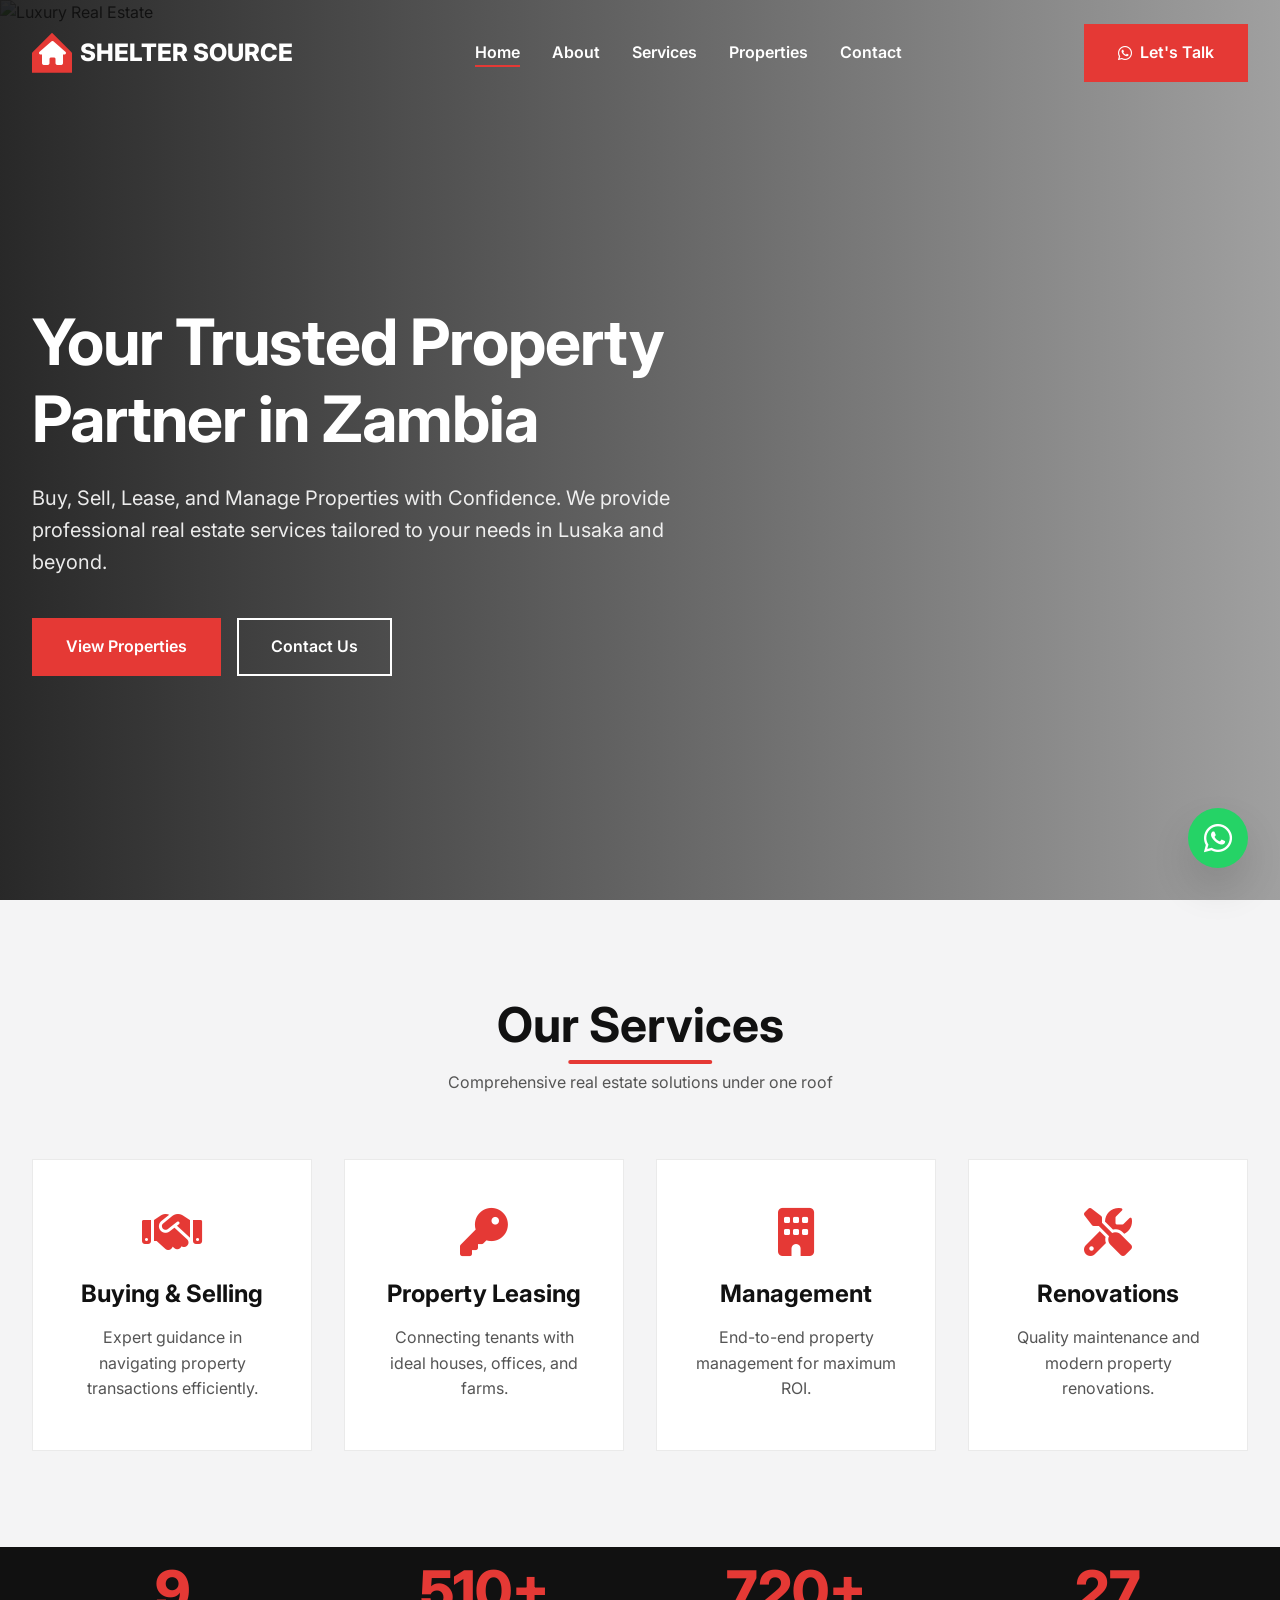
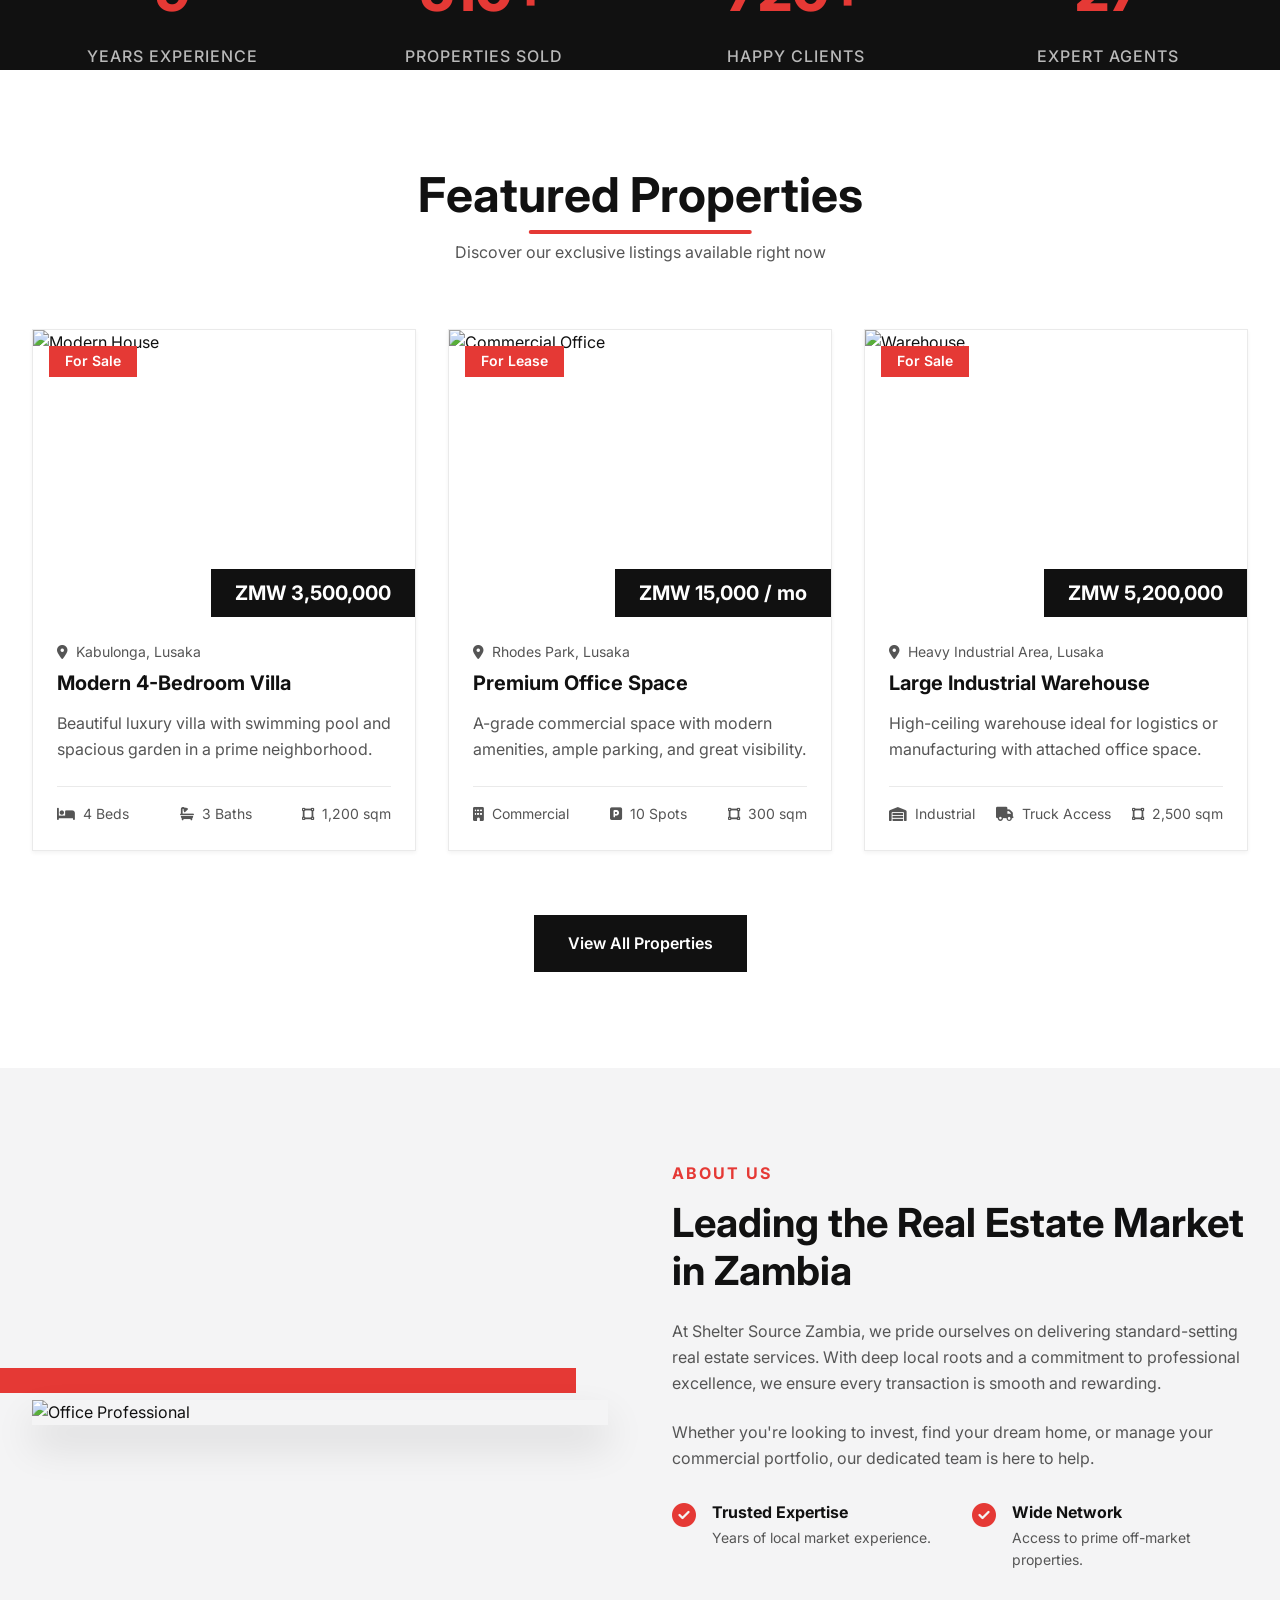
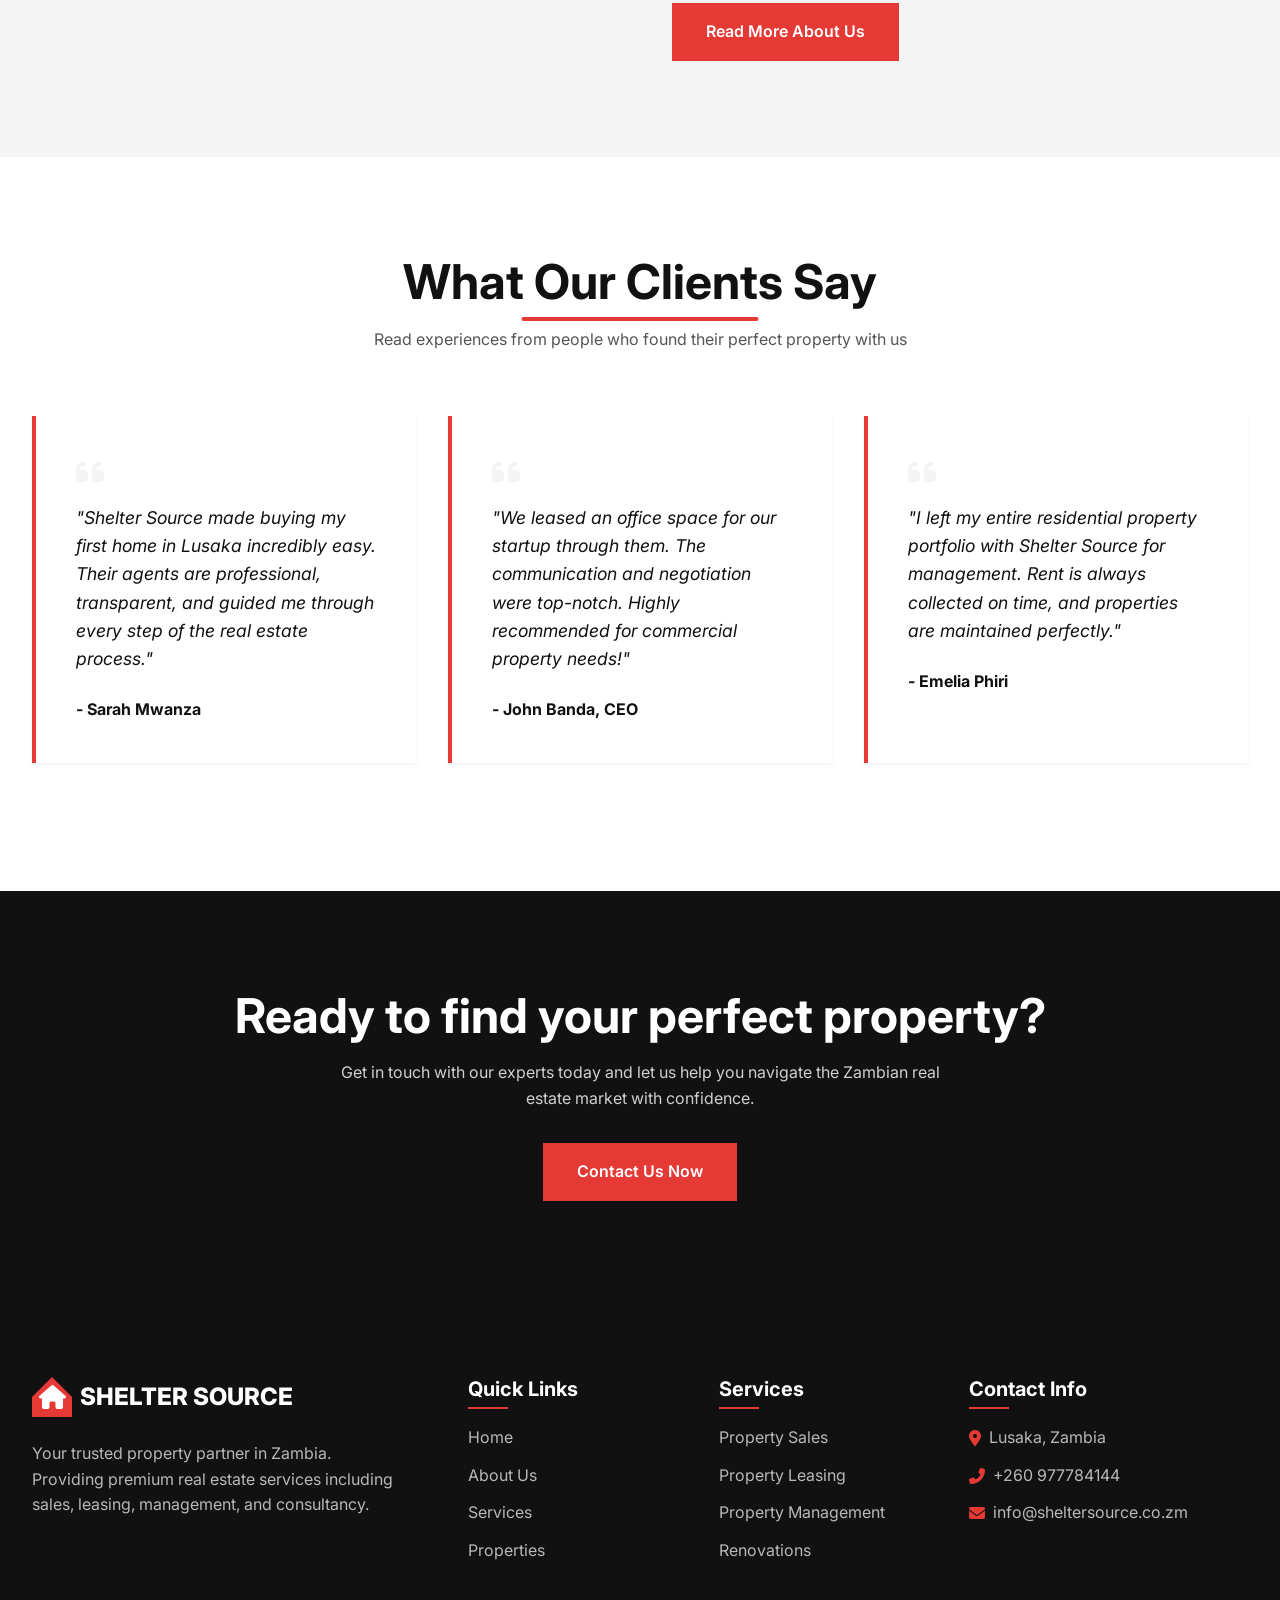
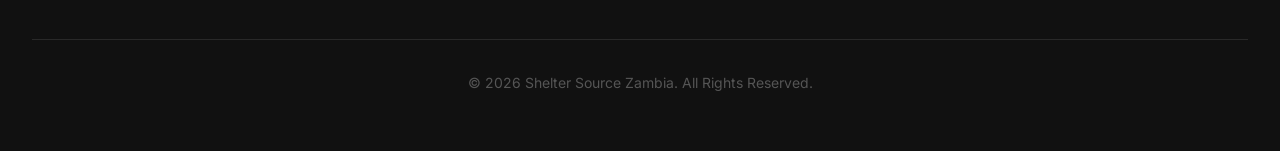
==== index.html @ a41ec54c "feat: initialize website project with core pages, styling, and navigation structure" ====
<!DOCTYPE html>
<html lang="en">
<head>
    <meta charset="UTF-8">
    <meta name="viewport" content="width=device-width, initial-scale=1.0">
    <title>Shelter Source Zambia | Your Trusted Property Partner</title>
    <meta name="description" content="Buy, Sell, Lease, and Manage Properties with Confidence in Lusaka, Zambia. Shelter Source Zambia offers professional real estate services.">
    
    <!-- Fonts -->
    <link rel="preconnect" href="https://fonts.googleapis.com">
    <link rel="preconnect" href="https://fonts.gstatic.com" crossorigin>
    <link href="https://fonts.googleapis.com/css2?family=Inter:wght@400;500;600;700;800&display=swap" rel="stylesheet">
    
    <!-- Icons -->
    <link rel="stylesheet" href="https://cdnjs.cloudflare.com/ajax/libs/font-awesome/6.4.0/css/all.min.css">
    
    <!-- CSS -->
    <link rel="stylesheet" href="css/style.css">
</head>
<body>
    <!-- Navbar -->
    <nav class="navbar">
        <div class="container">
            <a href="index.html" class="logo">
                <div class="logo-icon"><i class="fas fa-home"></i></div>
                Shelter Source
            </a>
            
            <ul class="nav-links">
                <li><a href="index.html" class="nav-link">Home</a></li>
                <li><a href="about.html" class="nav-link">About</a></li>
                <li><a href="services.html" class="nav-link">Services</a></li>
                <li><a href="properties.html" class="nav-link">Properties</a></li>
                <li><a href="contact.html" class="nav-link">Contact</a></li>
            </ul>
            
            <div class="nav-actions">
                <a href="https://wa.me/260977784144" class="btn btn-primary" target="_blank">
                    <i class="fab fa-whatsapp" style="margin-right: 0.5rem;"></i> Let's Talk
                </a>
            </div>
            
            <button class="mobile-menu-btn">
                <i class="fas fa-bars"></i>
            </button>
        </div>
    </nav>

    <!-- Hero Section -->
    <section class="hero">
        <img src="https://images.unsplash.com/photo-1600596542815-ffad4c1539a9?auto=format&fit=crop&w=1920&q=80" alt="Luxury Real Estate" class="hero-bg">
        <div class="hero-overlay"></div>
        <div class="container">
            <div class="hero-content">
                <h1>Your Trusted Property Partner in Zambia</h1>
                <p>Buy, Sell, Lease, and Manage Properties with Confidence. We provide professional real estate services tailored to your needs in Lusaka and beyond.</p>
                <div class="hero-btns">
                    <a href="properties.html" class="btn btn-primary">View Properties</a>
                    <a href="contact.html" class="btn btn-outline">Contact Us</a>
                </div>
            </div>
        </div>
    </section>

    <!-- Services Preview -->
    <section class="section bg-light reveal">
        <div class="container">
            <div class="section-title">
                <h2>Our Services</h2>
                <p>Comprehensive real estate solutions under one roof</p>
            </div>
            
            <div class="grid-4">
                <div class="service-card">
                    <i class="fas fa-handshake service-icon"></i>
                    <h3>Buying & Selling</h3>
                    <p>Expert guidance in navigating property transactions efficiently.</p>
                </div>
                <div class="service-card">
                    <i class="fas fa-key service-icon"></i>
                    <h3>Property Leasing</h3>
                    <p>Connecting tenants with ideal houses, offices, and farms.</p>
                </div>
                <div class="service-card">
                    <i class="fas fa-building service-icon"></i>
                    <h3>Management</h3>
                    <p>End-to-end property management for maximum ROI.</p>
                </div>
                <div class="service-card">
                    <i class="fas fa-tools service-icon"></i>
                    <h3>Renovations</h3>
                    <p>Quality maintenance and modern property renovations.</p>
                </div>
            </div>
        </div>
    </section>

    <!-- Stats Section -->
    <section class="stats-section reveal">
        <div class="container">
            <div class="stats-grid">
                <div>
                    <div class="stat-number" data-target="15">0</div>
                    <div class="stat-label">Years Experience</div>
                </div>
                <div>
                    <div class="stat-number" data-target="850" data-suffix="+">0</div>
                    <div class="stat-label">Properties Sold</div>
                </div>
                <div>
                    <div class="stat-number" data-target="1200" data-suffix="+">0</div>
                    <div class="stat-label">Happy Clients</div>
                </div>
                <div>
                    <div class="stat-number" data-target="45">0</div>
                    <div class="stat-label">Expert Agents</div>
                </div>
            </div>
        </div>
    </section>

    <!-- Featured Properties -->
    <section class="section reveal">
        <div class="container">
            <div class="section-title">
                <h2>Featured Properties</h2>
                <p>Discover our exclusive listings available right now</p>
            </div>
            
            <div class="grid-3">
                <!-- Property 1 -->
                <div class="property-card">
                    <div class="property-img-wrapper">
                        <div class="property-badge">For Sale</div>
                        <img src="https://images.unsplash.com/photo-1512917774080-9991f1c4c750?auto=format&fit=crop&w=800&q=80" alt="Modern House">
                        <div class="property-price">ZMW 3,500,000</div>
                    </div>
                    <div class="property-content">
                        <div class="property-location"><i class="fas fa-map-marker-alt"></i> Kabulonga, Lusaka</div>
                        <h3 class="property-title">Modern 4-Bedroom Villa</h3>
                        <p>Beautiful luxury villa with swimming pool and spacious garden in a prime neighborhood.</p>
                        <div class="property-features">
                            <span class="feature"><i class="fas fa-bed"></i> 4 Beds</span>
                            <span class="feature"><i class="fas fa-bath"></i> 3 Baths</span>
                            <span class="feature"><i class="fas fa-vector-square"></i> 1,200 sqm</span>
                        </div>
                    </div>
                </div>

                <!-- Property 2 -->
                <div class="property-card">
                    <div class="property-img-wrapper">
                        <div class="property-badge">For Lease</div>
                        <img src="https://images.unsplash.com/photo-1497366216548-37526070297c?auto=format&fit=crop&w=800&q=80" alt="Commercial Office">
                        <div class="property-price">ZMW 15,000 / mo</div>
                    </div>
                    <div class="property-content">
                        <div class="property-location"><i class="fas fa-map-marker-alt"></i> Rhodes Park, Lusaka</div>
                        <h3 class="property-title">Premium Office Space</h3>
                        <p>A-grade commercial space with modern amenities, ample parking, and great visibility.</p>
                        <div class="property-features">
                            <span class="feature"><i class="fas fa-building"></i> Commercial</span>
                            <span class="feature"><i class="fas fa-parking"></i> 10 Spots</span>
                            <span class="feature"><i class="fas fa-vector-square"></i> 300 sqm</span>
                        </div>
                    </div>
                </div>

                <!-- Property 3 -->
                <div class="property-card">
                    <div class="property-img-wrapper">
                        <div class="property-badge">For Sale</div>
                        <img src="https://images.unsplash.com/photo-1586528116311-ad8ed745330c?auto=format&fit=crop&w=800&q=80" alt="Warehouse">
                        <div class="property-price">ZMW 5,200,000</div>
                    </div>
                    <div class="property-content">
                        <div class="property-location"><i class="fas fa-map-marker-alt"></i> Heavy Industrial Area, Lusaka</div>
                        <h3 class="property-title">Large Industrial Warehouse</h3>
                        <p>High-ceiling warehouse ideal for logistics or manufacturing with attached office space.</p>
                        <div class="property-features">
                            <span class="feature"><i class="fas fa-warehouse"></i> Industrial</span>
                            <span class="feature"><i class="fas fa-truck"></i> Truck Access</span>
                            <span class="feature"><i class="fas fa-vector-square"></i> 2,500 sqm</span>
                        </div>
                    </div>
                </div>
            </div>
            
            <div style="text-align: center; margin-top: 4rem;">
                <a href="properties.html" class="btn btn-secondary">View All Properties</a>
            </div>
        </div>
    </section>

    <!-- About Preview -->
    <section class="section bg-light reveal">
        <div class="container">
            <div class="about-grid">
                <div class="about-image">
                    <img src="https://images.unsplash.com/photo-1560518883-ce09059eeffa?auto=format&fit=crop&w=800&q=80" alt="Office Professional">
                </div>
                <div class="about-content">
                    <h2 style="color: var(--primary); font-size: 1rem; text-transform: uppercase; letter-spacing: 2px;">About Us</h2>
                    <h3 style="font-size: 2.5rem; margin-bottom: 1.5rem;">Leading the Real Estate Market in Zambia</h3>
                    <p>At Shelter Source Zambia, we pride ourselves on delivering standard-setting real estate services. With deep local roots and a commitment to professional excellence, we ensure every transaction is smooth and rewarding.</p>
                    <p>Whether you're looking to invest, find your dream home, or manage your commercial portfolio, our dedicated team is here to help.</p>
                    
                    <div class="about-features">
                        <div class="about-feature">
                            <i class="fas fa-check-circle"></i>
                            <div>
                                <h4 style="margin-bottom: 0.25rem;">Trusted Expertise</h4>
                                <p style="font-size: 0.875rem; margin: 0;">Years of local market experience.</p>
                            </div>
                        </div>
                        <div class="about-feature">
                            <i class="fas fa-check-circle"></i>
                            <div>
                                <h4 style="margin-bottom: 0.25rem;">Wide Network</h4>
                                <p style="font-size: 0.875rem; margin: 0;">Access to prime off-market properties.</p>
                            </div>
                        </div>
                    </div>
                    
                    <a href="about.html" class="btn btn-primary" style="margin-top: 2rem;">Read More About Us</a>
                </div>
            </div>
        </div>
    </section>

    <!-- Testimonials -->
    <section class="section reveal">
        <div class="container">
            <div class="section-title">
                <h2>What Our Clients Say</h2>
                <p>Read experiences from people who found their perfect property with us</p>
            </div>
            <div class="grid-3">
                <div class="testimonial-card">
                    <i class="fas fa-quote-left" style="color: var(--light-gray); font-size: 2rem; margin-bottom: 1rem; display: block;"></i>
                    <p class="testimonial-text">"Shelter Source made buying my first home in Lusaka incredibly easy. Their agents are professional, transparent, and guided me through every step of the real estate process."</p>
                    <div class="testimonial-author">- Sarah Mwanza</div>
                </div>
                <div class="testimonial-card">
                    <i class="fas fa-quote-left" style="color: var(--light-gray); font-size: 2rem; margin-bottom: 1rem; display: block;"></i>
                    <p class="testimonial-text">"We leased an office space for our startup through them. The communication and negotiation were top-notch. Highly recommended for commercial property needs!"</p>
                    <div class="testimonial-author">- John Banda, CEO</div>
                </div>
                <div class="testimonial-card">
                    <i class="fas fa-quote-left" style="color: var(--light-gray); font-size: 2rem; margin-bottom: 1rem; display: block;"></i>
                    <p class="testimonial-text">"I left my entire residential property portfolio with Shelter Source for management. Rent is always collected on time, and properties are maintained perfectly."</p>
                    <div class="testimonial-author">- Emelia Phiri</div>
                </div>
            </div>
        </div>
    </section>

    <!-- CTA Section -->
    <section class="section reveal" style="background-color: var(--secondary); color: white; text-align: center;">
        <div class="container">
            <h2 style="color: white;">Ready to find your perfect property?</h2>
            <p style="color: rgba(255,255,255,0.8); max-width: 600px; margin: 0 auto 2rem;">Get in touch with our experts today and let us help you navigate the Zambian real estate market with confidence.</p>
            <a href="contact.html" class="btn btn-primary">Contact Us Now</a>
        </div>
    </section>

    <!-- Footer -->
    <footer>
        <div class="container">
            <div class="footer-top">
                <div class="footer-col">
                    <a href="index.html" class="logo" style="margin-bottom: 1.5rem; color: white;">
                        <div class="logo-icon"><i class="fas fa-home"></i></div>
                        Shelter Source
                    </a>
                    <p>Your trusted property partner in Zambia. Providing premium real estate services including sales, leasing, management, and consultancy.</p>
                </div>
                
                <div class="footer-col">
                    <h4>Quick Links</h4>
                    <ul class="footer-links">
                        <li><a href="index.html">Home</a></li>
                        <li><a href="about.html">About Us</a></li>
                        <li><a href="services.html">Services</a></li>
                        <li><a href="properties.html">Properties</a></li>
                    </ul>
                </div>
                
                <div class="footer-col">
                    <h4>Services</h4>
                    <ul class="footer-links">
                        <li><a href="services.html">Property Sales</a></li>
                        <li><a href="services.html">Property Leasing</a></li>
                        <li><a href="services.html">Property Management</a></li>
                        <li><a href="services.html">Renovations</a></li>
                    </ul>
                </div>
                
                <div class="footer-col">
                    <h4>Contact Info</h4>
                    <ul class="footer-links">
                        <li style="display: flex; gap: 0.5rem; color: rgba(255,255,255,0.7);"><i class="fas fa-map-marker-alt" style="margin-top: 5px; color: var(--primary);"></i> Lusaka, Zambia</li>
                        <li style="display: flex; gap: 0.5rem; color: rgba(255,255,255,0.7);"><i class="fas fa-phone-alt" style="margin-top: 5px; color: var(--primary);"></i> +260 977784144</li>
                        <li style="display: flex; gap: 0.5rem; color: rgba(255,255,255,0.7);"><i class="fas fa-envelope" style="margin-top: 5px; color: var(--primary);"></i> info@sheltersource.co.zm</li>
                    </ul>
                </div>
            </div>
            
            <div class="footer-bottom">
                <p>&copy; 2026 Shelter Source Zambia. All Rights Reserved.</p>
            </div>
        </div>
    </footer>

    <!-- WhatsApp Float -->
    <a href="https://wa.me/260977784144" class="whatsapp-float" target="_blank">
        <i class="fab fa-whatsapp"></i>
    </a>

    <!-- Scripts -->
    <script src="js/main.js"></script>
</body>
</html>
---- css/style.css ----
:root {
  --primary: #E53935;
  --primary-hover: #C62828;
  --secondary: #111111;
  --bg-color: #FFFFFF;
  --text-dark: #111111;
  --text-muted: #555555;
  --light-gray: #F4F4F5;
  --border-color: #EAEAEA;
  --shadow-sm: 0 2px 4px rgba(0,0,0,0.05);
  --shadow-md: 0 10px 25px rgba(0,0,0,0.08);
  --shadow-lg: 0 20px 40px rgba(0,0,0,0.12);
  --transition: all 0.3s cubic-bezier(0.25, 0.8, 0.25, 1);
  --font-main: 'Inter', sans-serif;
}

* {
  margin: 0;
  padding: 0;
  box-sizing: border-box;
}

html {
  scroll-behavior: smooth;
}

body {
  font-family: var(--font-main);
  background-color: var(--bg-color);
  color: var(--text-dark);
  line-height: 1.6;
  overflow-x: hidden;
}

a {
  text-decoration: none;
  color: inherit;
  transition: var(--transition);
}

ul {
  list-style: none;
}

img {
  max-width: 100%;
  height: auto;
  display: block;
}

/* Typography */
h1, h2, h3, h4, h5, h6 {
  font-weight: 700;
  line-height: 1.2;
  color: var(--secondary);
}

h1 {
  font-size: clamp(2.5rem, 5vw, 4rem);
  letter-spacing: -1px;
}

h2 {
  font-size: clamp(2rem, 4vw, 3rem);
  margin-bottom: 1rem;
}

h3 {
  font-size: 1.5rem;
}

p {
  color: var(--text-muted);
  margin-bottom: 1.5rem;
}

.section-title {
  text-align: center;
  margin-bottom: 4rem;
}

.section-title h2 {
  display: inline-block;
  position: relative;
}

.section-title h2::after {
  content: '';
  position: absolute;
  width: 50%;
  height: 4px;
  background-color: var(--primary);
  bottom: -10px;
  left: 50%;
  transform: translateX(-50%);
  border-radius: 2px;
}

/* Layout Utilities */
.container {
  width: 100%;
  max-width: 1280px;
  margin: 0 auto;
  padding: 0 2rem;
}

.section {
  padding: 6rem 0;
}

.bg-light {
  background-color: var(--light-gray);
}

/* Buttons */
.btn {
  display: inline-flex;
  align-items: center;
  justify-content: center;
  padding: 0.875rem 2rem;
  font-weight: 600;
  border-radius: 0; /* Geometric */
  cursor: pointer;
  transition: var(--transition);
  border: 2px solid transparent;
  font-size: 1rem;
}

.btn-primary {
  background-color: var(--primary);
  color: white;
}

.btn-primary:hover {
  background-color: var(--primary-hover);
  color: white;
  transform: translateY(-2px);
  box-shadow: var(--shadow-md);
}

.btn-secondary {
  background-color: var(--secondary);
  color: white;
}

.btn-secondary:hover {
  background-color: #000;
  color: white;
  transform: translateY(-2px);
  box-shadow: var(--shadow-md);
}

.btn-outline {
  background-color: transparent;
  border-color: var(--secondary);
  color: var(--secondary);
}

.btn-outline:hover {
  background-color: var(--secondary);
  color: white;
}

/* Navbar */
.navbar {
  position: fixed;
  top: 0;
  left: 0;
  width: 100%;
  padding: 1.5rem 0;
  background-color: transparent;
  z-index: 1000;
  transition: var(--transition);
}

.navbar.scrolled {
  background-color: var(--bg-color);
  padding: 1rem 0;
  box-shadow: var(--shadow-sm);
}

.navbar .container {
  display: flex;
  align-items: center;
  justify-content: space-between;
}

.logo {
  display: flex;
  align-items: center;
  gap: 0.5rem;
  font-size: 1.5rem;
  font-weight: 800;
  color: white;
  text-transform: uppercase;
}

.logo-icon {
  width: 40px;
  height: 40px;
  background-color: var(--primary);
  clip-path: polygon(50% 0%, 100% 50%, 100% 100%, 0 100%, 0% 50%); /* Geometric roof shape */
  display: flex;
  align-items: center;
  justify-content: center;
  color: white;
}

.nav-links {
  display: flex;
  align-items: center;
  gap: 2rem;
}

.nav-link {
  font-weight: 600;
  color: white;
  position: relative;
}

.nav-link::after {
  content: '';
  position: absolute;
  width: 0;
  height: 2px;
  background-color: var(--primary);
  bottom: -5px;
  left: 0;
  transition: var(--transition);
}

.nav-link:hover::after,
.nav-link.active::after {
  width: 100%;
}

.navbar.scrolled .nav-link {
  color: var(--text-dark);
}

.navbar.scrolled .logo {
  color: var(--secondary);
}

.navbar.scrolled .mobile-menu-btn {
  color: var(--secondary);
}

.nav-actions {
  display: flex;
  align-items: center;
  gap: 1rem;
}

.mobile-menu-btn {
  display: none;
  font-size: 1.5rem;
  background: none;
  border: none;
  cursor: pointer;
  color: white;
}

/* Hero Section */
.hero {
  height: 100vh;
  min-height: 600px;
  position: relative;
  display: flex;
  align-items: center;
  padding-top: 80px;
}

.hero-bg {
  position: absolute;
  top: 0;
  left: 0;
  width: 100%;
  height: 100%;
  object-fit: cover;
  z-index: -2;
}

.hero-overlay {
  position: absolute;
  top: 0;
  left: 0;
  width: 100%;
  height: 100%;
  background: linear-gradient(to right, rgba(17, 17, 17, 0.9) 0%, rgba(17, 17, 17, 0.4) 100%);
  z-index: -1;
}

.hero-content {
  max-width: 650px;
  color: white;
}

.hero-content h1 {
  color: white;
  margin-bottom: 1.5rem;
  animation: fadeUp 1s ease forwards;
  opacity: 0;
  transform: translateY(30px);
}

.hero-content p {
  color: rgba(255, 255, 255, 0.9);
  font-size: 1.25rem;
  margin-bottom: 2.5rem;
  animation: fadeUp 1s ease 0.2s forwards;
  opacity: 0;
  transform: translateY(30px);
}

.hero-btns {
  display: flex;
  gap: 1rem;
  animation: fadeUp 1s ease 0.4s forwards;
  opacity: 0;
  transform: translateY(30px);
}

.hero .btn-outline {
  border-color: white;
  color: white;
}

.hero .btn-outline:hover {
  background-color: white;
  color: var(--secondary);
}

/* Cards & Grids */
.grid-3 {
  display: grid;
  grid-template-columns: repeat(auto-fit, minmax(300px, 1fr));
  gap: 2rem;
}

.grid-4 {
  display: grid;
  grid-template-columns: repeat(auto-fit, minmax(250px, 1fr));
  gap: 2rem;
}

/* Property Card */
.property-card {
  background: var(--bg-color);
  box-shadow: var(--shadow-sm);
  transition: var(--transition);
  position: relative;
  overflow: hidden;
  border: 1px solid var(--border-color);
}

.property-card:hover {
  transform: translateY(-10px);
  box-shadow: var(--shadow-lg);
}

.property-img-wrapper {
  position: relative;
  overflow: hidden;
  aspect-ratio: 4/3;
}

.property-img-wrapper img {
  width: 100%;
  height: 100%;
  object-fit: cover;
  transition: transform 0.5s ease;
}

.property-card:hover .property-img-wrapper img {
  transform: scale(1.1);
}

.property-badge {
  position: absolute;
  top: 1rem;
  left: 1rem;
  background-color: var(--primary);
  color: white;
  padding: 0.25rem 1rem;
  font-weight: 600;
  font-size: 0.875rem;
  z-index: 2;
}

.property-price {
  position: absolute;
  bottom: 0;
  right: 0;
  background-color: var(--secondary);
  color: white;
  padding: 0.5rem 1.5rem;
  font-weight: 700;
  font-size: 1.25rem;
  z-index: 2;
}

.property-content {
  padding: 1.5rem;
}

.property-location {
  display: flex;
  align-items: center;
  gap: 0.5rem;
  color: var(--text-muted);
  font-size: 0.875rem;
  margin-bottom: 0.5rem;
}

.property-title {
  font-size: 1.25rem;
  margin-bottom: 1rem;
}

.property-features {
  display: flex;
  justify-content: space-between;
  border-top: 1px solid var(--border-color);
  padding-top: 1rem;
  margin-top: 1rem;
}

.feature {
  display: flex;
  align-items: center;
  gap: 0.5rem;
  color: var(--text-muted);
  font-size: 0.875rem;
}

/* Service Card */
.service-card {
  padding: 3rem 2rem;
  background: var(--bg-color);
  border: 1px solid var(--border-color);
  transition: var(--transition);
  text-align: center;
  position: relative;
  z-index: 1;
}

.service-card::after {
  content: '';
  position: absolute;
  bottom: 0;
  left: 0;
  width: 100%;
  height: 0;
  background-color: var(--primary);
  transition: var(--transition);
  z-index: -1;
}

.service-icon {
  font-size: 3rem;
  color: var(--primary);
  margin-bottom: 1.5rem;
  transition: var(--transition);
}

.service-card h3 {
  margin-bottom: 1rem;
  transition: var(--transition);
}

.service-card p {
  margin-bottom: 0;
  transition: var(--transition);
}

.service-card:hover {
  transform: translateY(-10px);
  box-shadow: var(--shadow-lg);
  border-color: var(--primary);
}

.service-card:hover::after {
  height: 100%;
}

.service-card:hover .service-icon,
.service-card:hover h3,
.service-card:hover p {
  color: white;
}

/* Page Header */
.page-header {
  padding: 10rem 0 5rem;
  background-color: var(--secondary);
  color: white;
  text-align: center;
  position: relative;
}

.page-header h1 {
  color: white;
  margin-bottom: 1rem;
}

.page-header p {
  color: rgba(255, 255, 255, 0.8);
  font-size: 1.25rem;
  max-width: 600px;
  margin: 0 auto;
}

/* About Block */
.about-grid {
  display: grid;
  grid-template-columns: 1fr 1fr;
  gap: 4rem;
  align-items: center;
}

.about-image {
  position: relative;
}

.about-image img {
  position: relative;
  z-index: 2;
  box-shadow: var(--shadow-lg);
}

.about-image::before {
  content: '';
  position: absolute;
  top: -2rem;
  left: -2rem;
  width: 100%;
  height: 100%;
  background-color: var(--primary);
  z-index: 1;
}

.about-features {
  display: grid;
  grid-template-columns: 1fr 1fr;
  gap: 1.5rem;
  margin-top: 2rem;
}

.about-feature {
  display: flex;
  align-items: flex-start;
  gap: 1rem;
}

.about-feature i {
  color: var(--primary);
  font-size: 1.5rem;
}

/* Contact Block */
.contact-grid {
  display: grid;
  grid-template-columns: 1fr 1fr;
  gap: 4rem;
}

.contact-info-card {
  padding: 2rem;
  background-color: var(--secondary);
  color: white;
  margin-bottom: 2rem;
}

.contact-info-card p, .contact-info-card h3 {
  color: white;
}

.contact-info-item {
  display: flex;
  align-items: center;
  gap: 1rem;
  margin-bottom: 1.5rem;
}

.contact-info-item i {
  color: var(--primary);
  font-size: 1.5rem;
}

.form-group {
  margin-bottom: 1.5rem;
}

.form-control {
  width: 100%;
  padding: 1rem;
  border: 1px solid var(--border-color);
  background-color: var(--light-gray);
  font-family: inherit;
  font-size: 1rem;
  transition: var(--transition);
}

.form-control:focus {
  outline: none;
  border-color: var(--primary);
  background-color: white;
}

/* Footer */
footer {
  background-color: var(--secondary);
  color: white;
  padding: 5rem 0 2rem;
}

.footer-top {
  display: grid;
  grid-template-columns: 2fr 1fr 1fr 1.5fr;
  gap: 4rem;
  margin-bottom: 4rem;
}

.footer-col h4 {
  color: white;
  font-size: 1.25rem;
  margin-bottom: 1.5rem;
  position: relative;
}

.footer-col h4::after {
  content: '';
  position: absolute;
  left: 0;
  bottom: -0.5rem;
  width: 40px;
  height: 2px;
  background-color: var(--primary);
}

.footer-col p {
  color: rgba(255, 255, 255, 0.7);
}

.footer-links li {
  margin-bottom: 0.75rem;
}

.footer-links a {
  color: rgba(255, 255, 255, 0.7);
}

.footer-links a:hover {
  color: var(--primary);
  padding-left: 5px;
}

.footer-bottom {
  text-align: center;
  padding-top: 2rem;
  border-top: 1px solid rgba(255, 255, 255, 0.1);
  color: rgba(255, 255, 255, 0.5);
  font-size: 0.875rem;
}

/* WhatsApp Float */
.whatsapp-float {
  position: fixed;
  bottom: 2rem;
  right: 2rem;
  background-color: #25d366;
  color: white;
  width: 60px;
  height: 60px;
  border-radius: 50%;
  display: flex;
  align-items: center;
  justify-content: center;
  font-size: 2rem;
  box-shadow: var(--shadow-lg);
  z-index: 100;
  transition: var(--transition);
}

.whatsapp-float:hover {
  transform: scale(1.1);
  background-color: #128c7e;
}

/* Animations */
@keyframes fadeUp {
  to {
    opacity: 1;
    transform: translateY(0);
  }
}

/* Map */
.map-container {
  height: 400px;
  width: 100%;
}

.map-container iframe {
  width: 100%;
  height: 100%;
  border: 0;
}

/* Reveal Animations */
.reveal {
  opacity: 0;
  transform: translateY(40px);
  transition: all 0.8s cubic-bezier(0.25, 0.8, 0.25, 1);
}
.reveal.active {
  opacity: 1;
  transform: translateY(0);
}

/* Stats Section */
.stats-section {
  background-color: var(--secondary);
  color: white;
}
.stats-grid {
  display: grid;
  grid-template-columns: repeat(4, 1fr);
  gap: 2rem;
  text-align: center;
}
.stat-number {
  font-size: 3.5rem;
  font-weight: 800;
  color: var(--primary);
  margin-bottom: 0.5rem;
}
.stat-label {
  font-size: 1rem;
  font-weight: 500;
  text-transform: uppercase;
  letter-spacing: 1px;
  color: rgba(255,255,255,0.7);
}

/* Testimonials */
.testimonial-card {
  background: white;
  padding: 2.5rem;
  border-left: 4px solid var(--primary);
  box-shadow: var(--shadow-sm);
  margin-bottom: 2rem;
  transition: var(--transition);
}
.testimonial-card:hover {
  transform: translateY(-5px);
  box-shadow: var(--shadow-lg);
}
.testimonial-text {
  font-style: italic;
  font-size: 1.1rem;
  margin-bottom: 1.5rem;
  color: var(--text-dark);
}
.testimonial-author {
  font-weight: 700;
  color: var(--secondary);
}

/* Mortgage Calculator */
.mortgage-calculator {
  background: var(--bg-color);
  padding: 2.5rem;
  border-radius: 4px;
  box-shadow: var(--shadow-sm);
  border: 1px solid var(--border-color);
  margin-top: 3rem;
}
.mortgage-result {
  margin-top: 2rem;
  padding: 1.5rem;
  background: var(--light-gray);
  text-align: center;
  font-size: 1.25rem;
  font-weight: 700;
  border-bottom: 4px solid var(--primary);
}
.mortgage-result span {
  color: var(--primary);
  font-size: 2.5rem;
  display: block;
  margin-top: 0.5rem;
}

/* Responsive */
@media (max-width: 992px) {
  .about-grid, .contact-grid, .footer-top {
    grid-template-columns: 1fr;
    gap: 3rem;
  }
  .grid-3, .grid-4, .stats-grid {
    grid-template-columns: repeat(2, 1fr);
  }
  .nav-links, .nav-actions {
    display: none;
  }
  .mobile-menu-btn {
    display: block;
  }
  .hero-content h1 {
    font-size: 3rem;
  }
}

@media (max-width: 768px) {
  .grid-3, .grid-4, .stats-grid {
    grid-template-columns: 1fr;
  }
  .hero-content h1 {
    font-size: 2.5rem;
  }
  .section {
    padding: 4rem 0;
  }
  .stats-section {
    padding: 3rem 0;
  }
  .footer-top {
    gap: 2rem;
  }
}

/* Mobile Menu Overlay */
.mobile-menu {
  position: fixed;
  top: 0;
  right: -300px;
  width: 300px;
  height: 100vh;
  background-color: var(--secondary);
  z-index: 2000;
  padding: 5rem 2rem 2rem;
  transition: var(--transition);
  display: flex;
  flex-direction: column;
}

.mobile-menu.active {
  right: 0;
}

.mobile-overlay {
  position: fixed;
  top: 0;
  left: 0;
  width: 100%;
  height: 100vh;
  background-color: rgba(0,0,0,0.5);
  z-index: 1500;
  opacity: 0;
  pointer-events: none;
  transition: var(--transition);
}

.mobile-overlay.active {
  opacity: 1;
  pointer-events: all;
}

.close-menu {
  position: absolute;
  top: 1.5rem;
  right: 1.5rem;
  background: none;
  border: none;
  color: white;
  font-size: 1.5rem;
  cursor: pointer;
}
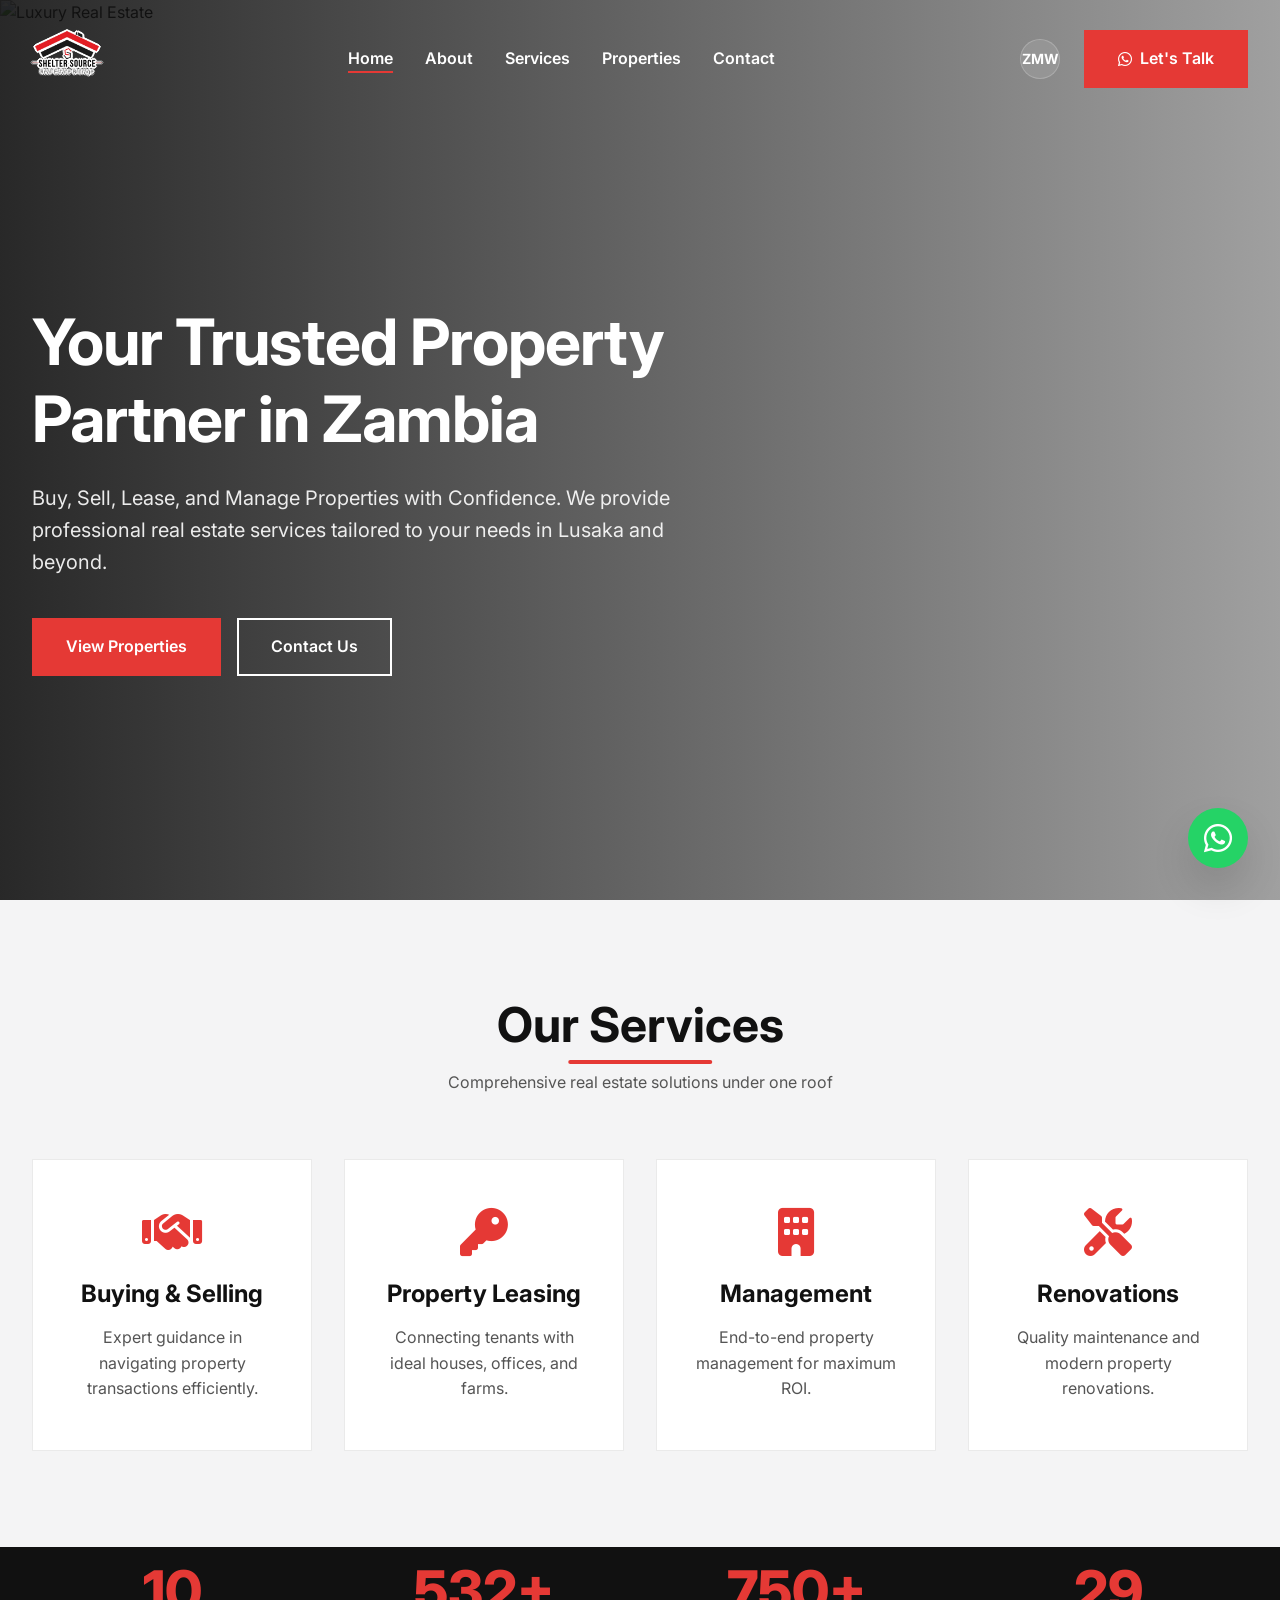
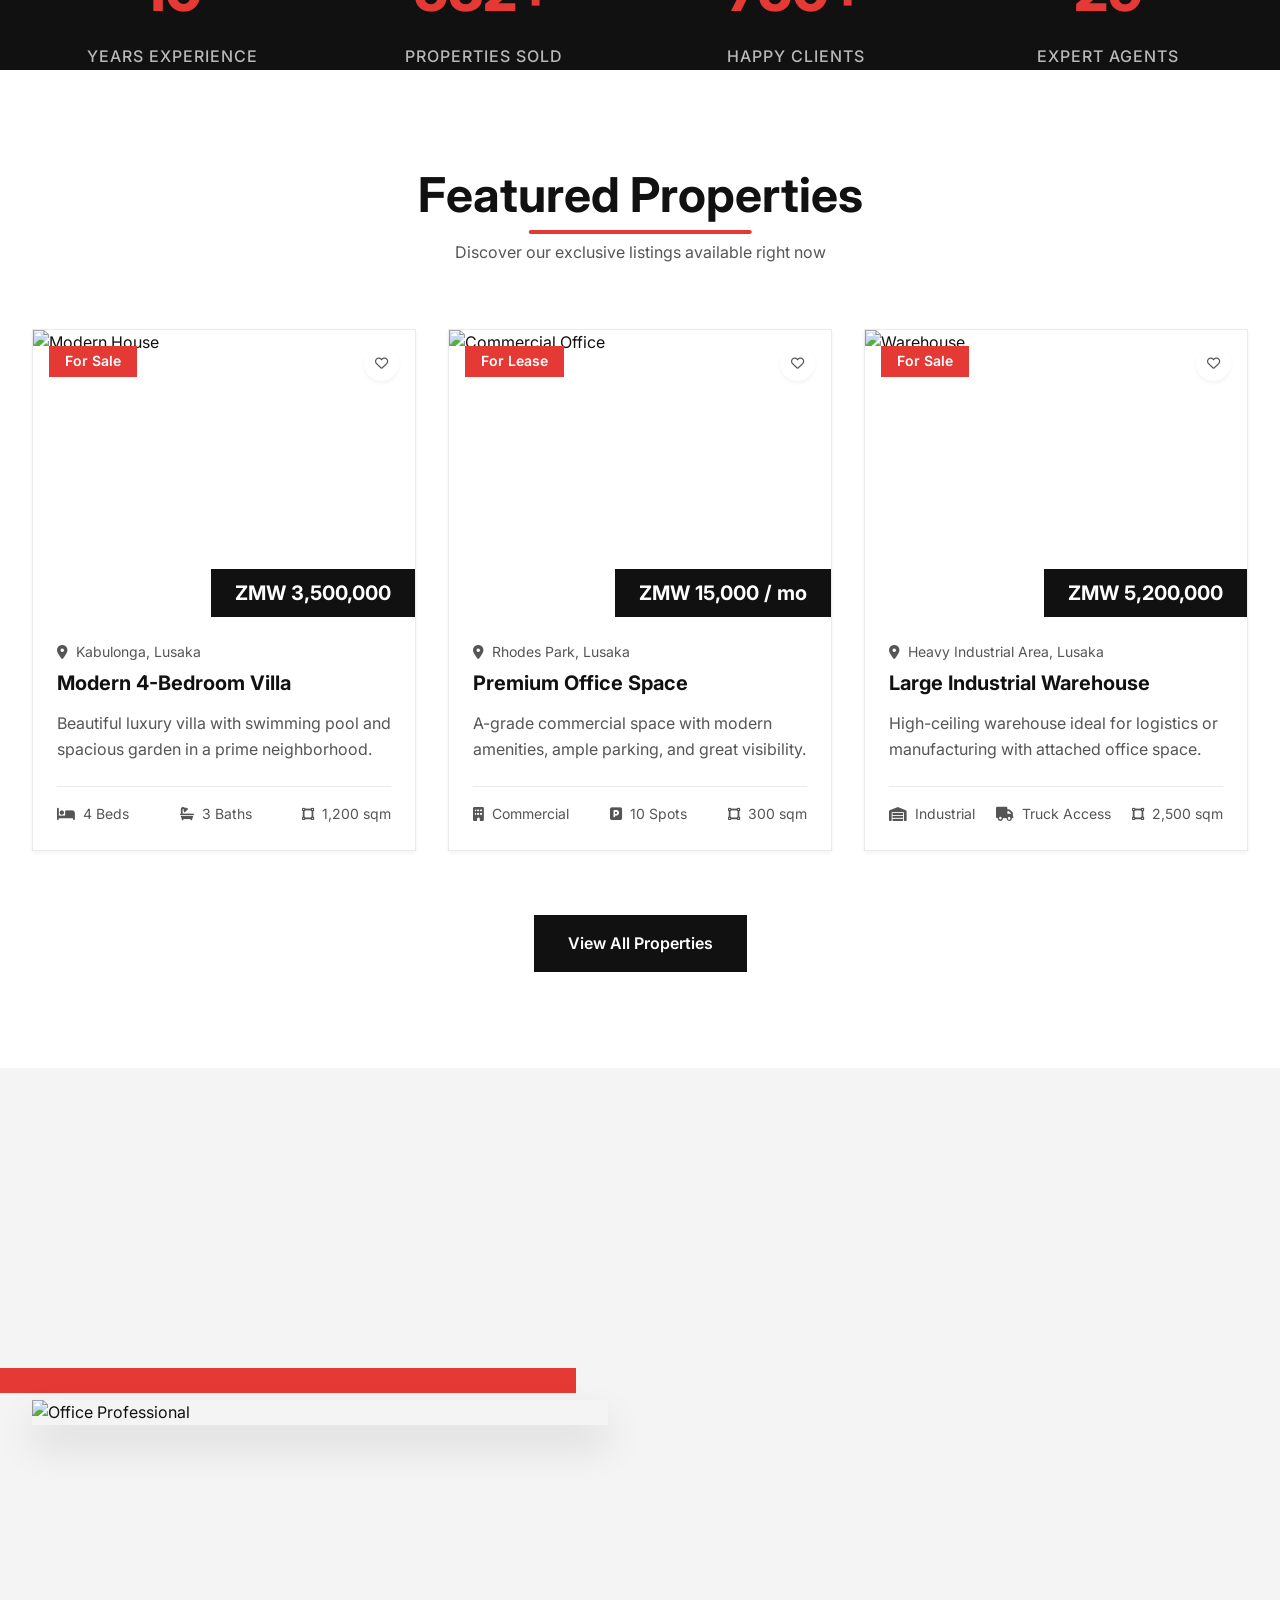
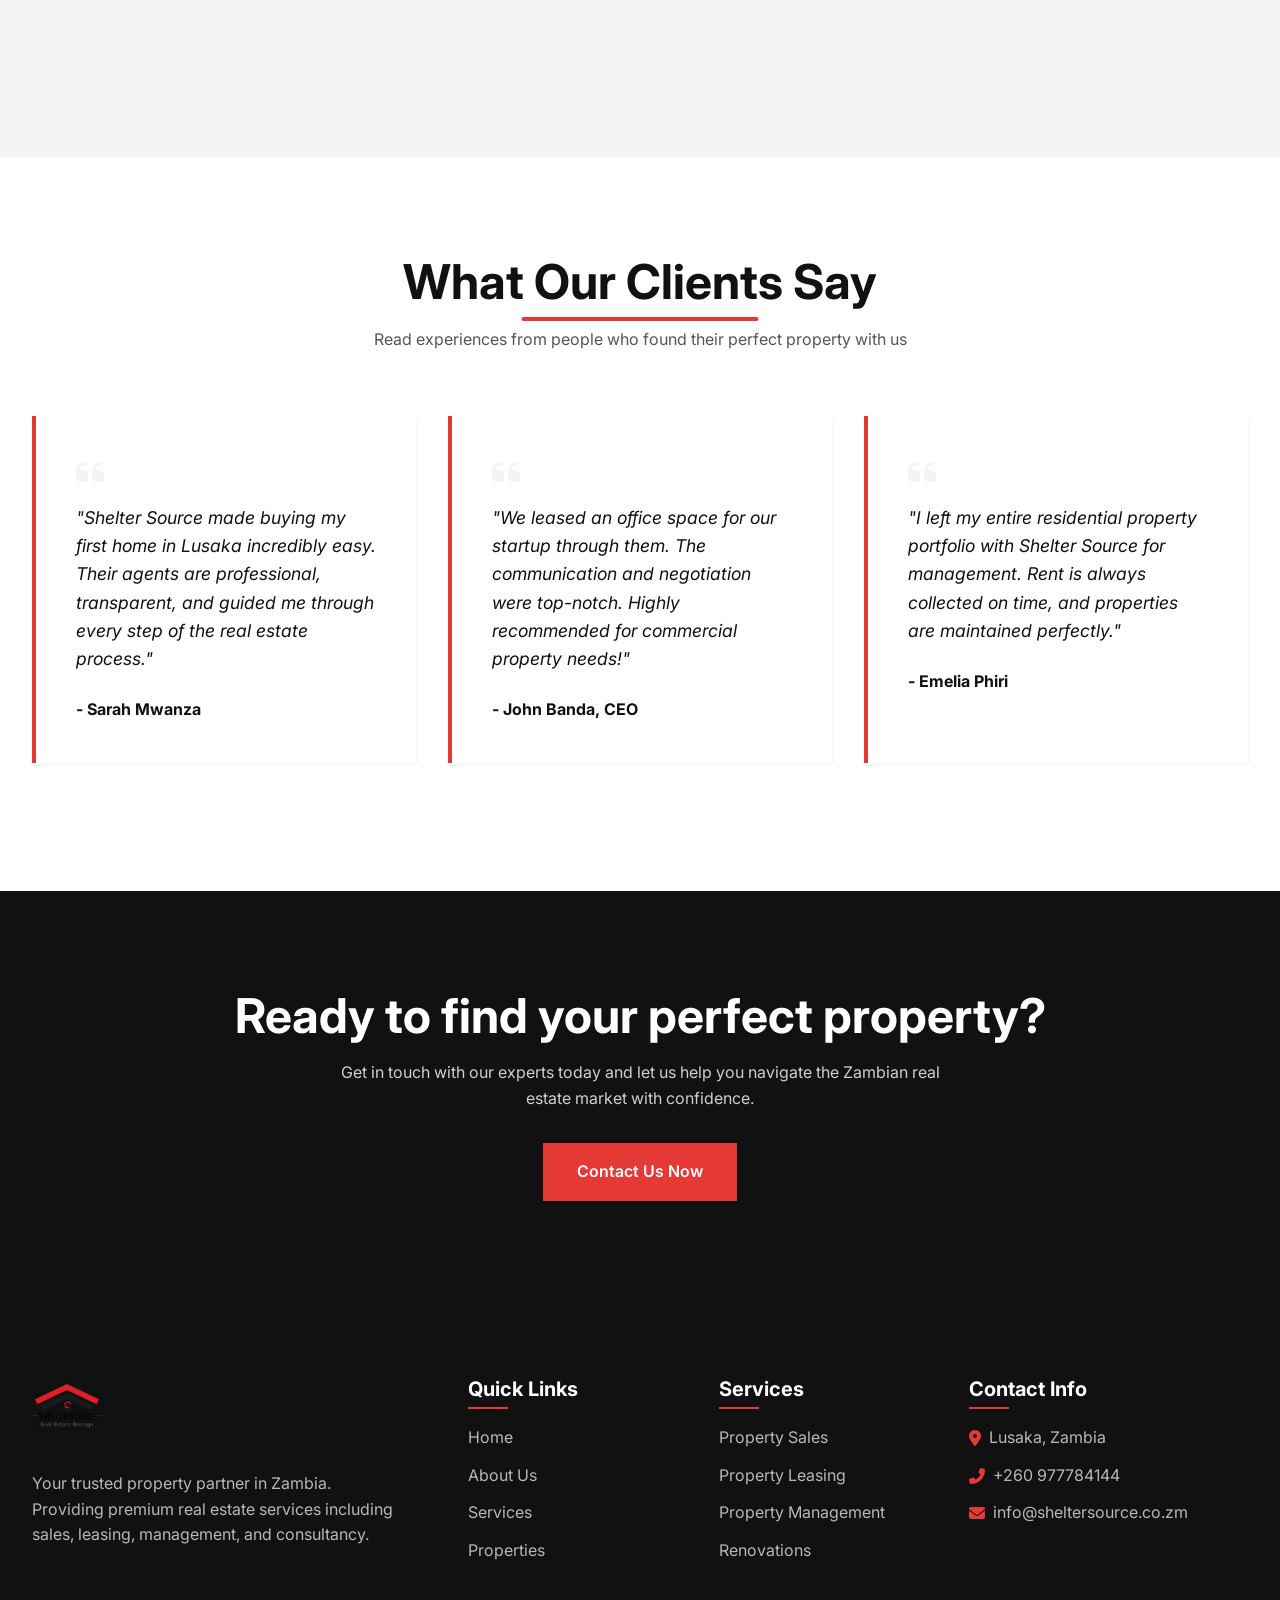
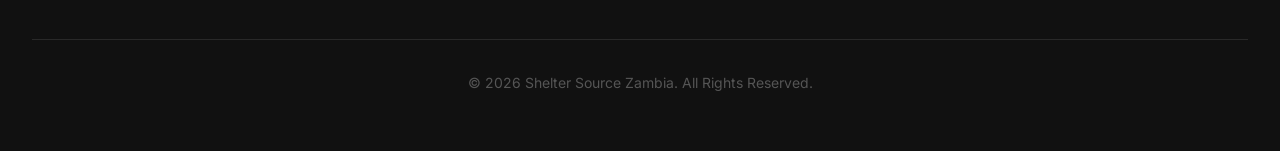
==== commit af65cdee: "feat: add branding logo, currency toggle, wishlist buttons, preloader, and scroll indicator to site " ====
--- a/index.html
+++ b/index.html
@@ -18,12 +18,24 @@
     <link rel="stylesheet" href="css/style.css">
 </head>
 <body>
+    <!-- Preloader -->
+    <div class="preloader">
+        <div class="preloader-content">
+            <img src="Assets/logo.png" alt="Shelter Source Logo" class="preloader-logo">
+            <div class="preloader-bar"></div>
+        </div>
+    </div>
+
+    <!-- Scroll Indicator -->
+    <div class="scroll-indicator-container">
+        <div class="scroll-indicator-bar" id="scrollBar"></div>
+    </div>
+
     <!-- Navbar -->
     <nav class="navbar">
         <div class="container">
             <a href="index.html" class="logo">
-                <div class="logo-icon"><i class="fas fa-home"></i></div>
-                Shelter Source
+                <img src="Assets/logo.png" alt="Shelter Source Zambia Logo">
             </a>
             
             <ul class="nav-links">
@@ -35,6 +47,9 @@
             </ul>
             
             <div class="nav-actions">
+                <div class="currency-toggle" id="currency-toggle" title="Switch Currency">
+                    <span>ZMW</span>
+                </div>
                 <a href="https://wa.me/260977784144" class="btn btn-primary" target="_blank">
                     <i class="fab fa-whatsapp" style="margin-right: 0.5rem;"></i> Let's Talk
                 </a>
@@ -129,9 +144,10 @@
             
             <div class="grid-3">
                 <!-- Property 1 -->
-                <div class="property-card">
+                <div class="property-card reveal delay-1">
                     <div class="property-img-wrapper">
                         <div class="property-badge">For Sale</div>
+                        <button class="wishlist-btn" title="Add to Wishlist"><i class="far fa-heart"></i></button>
                         <img src="https://images.unsplash.com/photo-1512917774080-9991f1c4c750?auto=format&fit=crop&w=800&q=80" alt="Modern House">
                         <div class="property-price">ZMW 3,500,000</div>
                     </div>
@@ -148,9 +164,10 @@
                 </div>
 
                 <!-- Property 2 -->
-                <div class="property-card">
+                <div class="property-card reveal delay-2">
                     <div class="property-img-wrapper">
                         <div class="property-badge">For Lease</div>
+                        <button class="wishlist-btn" title="Add to Wishlist"><i class="far fa-heart"></i></button>
                         <img src="https://images.unsplash.com/photo-1497366216548-37526070297c?auto=format&fit=crop&w=800&q=80" alt="Commercial Office">
                         <div class="property-price">ZMW 15,000 / mo</div>
                     </div>
@@ -167,9 +184,10 @@
                 </div>
 
                 <!-- Property 3 -->
-                <div class="property-card">
+                <div class="property-card reveal delay-3">
                     <div class="property-img-wrapper">
                         <div class="property-badge">For Sale</div>
+                        <button class="wishlist-btn" title="Add to Wishlist"><i class="far fa-heart"></i></button>
                         <img src="https://images.unsplash.com/photo-1586528116311-ad8ed745330c?auto=format&fit=crop&w=800&q=80" alt="Warehouse">
                         <div class="property-price">ZMW 5,200,000</div>
                     </div>
@@ -193,13 +211,13 @@
     </section>
 
     <!-- About Preview -->
-    <section class="section bg-light reveal">
+    <section class="section bg-light">
         <div class="container">
             <div class="about-grid">
-                <div class="about-image">
+                <div class="about-image reveal-left">
                     <img src="https://images.unsplash.com/photo-1560518883-ce09059eeffa?auto=format&fit=crop&w=800&q=80" alt="Office Professional">
                 </div>
-                <div class="about-content">
+                <div class="about-content reveal-right">
                     <h2 style="color: var(--primary); font-size: 1rem; text-transform: uppercase; letter-spacing: 2px;">About Us</h2>
                     <h3 style="font-size: 2.5rem; margin-bottom: 1.5rem;">Leading the Real Estate Market in Zambia</h3>
                     <p>At Shelter Source Zambia, we pride ourselves on delivering standard-setting real estate services. With deep local roots and a commitment to professional excellence, we ensure every transaction is smooth and rewarding.</p>
@@ -270,8 +288,7 @@
             <div class="footer-top">
                 <div class="footer-col">
                     <a href="index.html" class="logo" style="margin-bottom: 1.5rem; color: white;">
-                        <div class="logo-icon"><i class="fas fa-home"></i></div>
-                        Shelter Source
+                        <img src="Assets/logo.png" alt="Shelter Source Zambia Logo">
                     </a>
                     <p>Your trusted property partner in Zambia. Providing premium real estate services including sales, leasing, management, and consultancy.</p>
                 </div>
@@ -317,6 +334,13 @@
         <i class="fab fa-whatsapp"></i>
     </a>
 
+    <!-- Mobile Quick Actions -->
+    <div class="mobile-actions">
+        <a href="tel:+260977784144" class="m-action"><i class="fas fa-phone"></i><span>Call</span></a>
+        <a href="https://wa.me/260977784144" class="m-action m-whatsapp"><i class="fab fa-whatsapp"></i><span>WhatsApp</span></a>
+        <a href="mailto:info@sheltersource.co.zm" class="m-action"><i class="fas fa-envelope"></i><span>Email</span></a>
+    </div>
+
     <!-- Scripts -->
     <script src="js/main.js"></script>
 </body>
--- a/css/style.css
+++ b/css/style.css
@@ -188,22 +188,14 @@
 .logo {
   display: flex;
   align-items: center;
-  gap: 0.5rem;
-  font-size: 1.5rem;
-  font-weight: 800;
-  color: white;
-  text-transform: uppercase;
-}
-
-.logo-icon {
-  width: 40px;
-  height: 40px;
-  background-color: var(--primary);
-  clip-path: polygon(50% 0%, 100% 50%, 100% 100%, 0 100%, 0% 50%); /* Geometric roof shape */
-  display: flex;
-  align-items: center;
-  justify-content: center;
-  color: white;
+  height: 70px; /* Increased from 50px */
+}
+
+.logo img {
+  height: 100%;
+  width: auto;
+  object-fit: contain;
+  filter: drop-shadow(0 2px 4px rgba(0,0,0,0.1));
 }
 
 .nav-links {
@@ -238,8 +230,15 @@
   color: var(--text-dark);
 }
 
-.navbar.scrolled .logo {
-  color: var(--secondary);
+.navbar.scrolled .logo img {
+  filter: drop-shadow(0 2px 4px rgba(0,0,0,0.1));
+}
+
+.navbar:not(.scrolled) .logo img {
+  filter: drop-shadow(1px 1px 0 #fff) 
+          drop-shadow(-1px -1px 0 #fff) 
+          drop-shadow(1px -1px 0 #fff) 
+          drop-shadow(-1px 1px 0 #fff); /* Creates a fine white outline for visibility */
 }
 
 .navbar.scrolled .mobile-menu-btn {
@@ -249,7 +248,39 @@
 .nav-actions {
   display: flex;
   align-items: center;
-  gap: 1rem;
+  gap: 1.5rem;
+}
+
+.currency-toggle {
+  width: 40px;
+  height: 40px;
+  display: flex;
+  align-items: center;
+  justify-content: center;
+  border-radius: 50%;
+  background-color: var(--light-gray);
+  color: var(--text-dark);
+  cursor: pointer;
+  transition: var(--transition);
+  border: 1px solid var(--border-color);
+  font-weight: 700;
+  font-size: 0.875rem;
+}
+
+.currency-toggle:hover {
+  background-color: var(--primary);
+  color: white;
+  border-color: var(--primary);
+}
+
+.navbar:not(.scrolled) .currency-toggle {
+  background-color: rgba(255,255,255,0.1);
+  color: white;
+  border-color: rgba(255,255,255,0.2);
+}
+
+.navbar:not(.scrolled) .currency-toggle:hover {
+  background-color: var(--primary);
 }
 
 .mobile-menu-btn {
@@ -388,6 +419,35 @@
   z-index: 2;
 }
 
+.wishlist-btn {
+  position: absolute;
+  top: 1rem;
+  right: 1rem;
+  width: 35px;
+  height: 35px;
+  background-color: white;
+  border-radius: 50%;
+  display: flex;
+  align-items: center;
+  justify-content: center;
+  color: var(--text-muted);
+  cursor: pointer;
+  transition: var(--transition);
+  z-index: 2;
+  box-shadow: var(--shadow-sm);
+  border: none;
+}
+
+.wishlist-btn:hover {
+  color: var(--primary);
+  transform: scale(1.1);
+}
+
+.wishlist-btn.active {
+  background-color: var(--primary);
+  color: white;
+}
+
 .property-price {
   position: absolute;
   bottom: 0;
@@ -602,10 +662,31 @@
   transition: var(--transition);
 }
 
-.form-control:focus {
-  outline: none;
-  border-color: var(--primary);
-  background-color: white;
+/* Toast Notification */
+.toast {
+  position: fixed;
+  bottom: 2rem;
+  left: 50%;
+  transform: translateX(-50%) translateY(100px);
+  background-color: var(--secondary);
+  color: var(--bg-color);
+  padding: 1rem 2rem;
+  font-weight: 600;
+  box-shadow: var(--shadow-lg);
+  z-index: 2000;
+  transition: all 0.5s cubic-bezier(0.175, 0.885, 0.32, 1.275);
+  opacity: 0;
+}
+
+.toast.show {
+  transform: translateX(-50%) translateY(0);
+  opacity: 1;
+}
+
+.navbar.scrolled {
+  background-color: var(--bg-color);
+  padding: 1rem 0;
+  box-shadow: var(--shadow-sm);
 }
 
 /* Footer */
@@ -688,6 +769,66 @@
   background-color: #128c7e;
 }
 
+/* Preloader */
+.preloader {
+  position: fixed;
+  top: 0;
+  left: 0;
+  width: 100%;
+  height: 100%;
+  background-color: #FFFFFF;
+  display: flex;
+  align-items: center;
+  justify-content: center;
+  z-index: 9999;
+  transition: opacity 0.8s ease, visibility 0.8s;
+}
+
+.preloader.fade-out {
+  opacity: 0;
+  visibility: hidden;
+}
+
+.preloader-content {
+  text-align: center;
+}
+
+.preloader-logo {
+  height: 80px;
+  margin-bottom: 2rem;
+  animation: pulseLogo 2s infinite ease-in-out;
+}
+
+.preloader-bar {
+  width: 150px;
+  height: 4px;
+  background-color: var(--light-gray);
+  position: relative;
+  overflow: hidden;
+  margin: 0 auto;
+}
+
+.preloader-bar::after {
+  content: '';
+  position: absolute;
+  top: 0;
+  left: -100%;
+  width: 100%;
+  height: 100%;
+  background-color: var(--primary);
+  animation: loadingBar 1.5s infinite linear;
+}
+
+@keyframes pulseLogo {
+  0%, 100% { transform: scale(1); opacity: 0.8; }
+  50% { transform: scale(1.1); opacity: 1; }
+}
+
+@keyframes loadingBar {
+  0% { left: -100%; }
+  100% { left: 100%; }
+}
+
 /* Animations */
 @keyframes fadeUp {
   to {
@@ -708,16 +849,62 @@
   border: 0;
 }
 
+/* Scroll Indicator */
+.scroll-indicator-container {
+  position: fixed;
+  top: 0;
+  left: 0;
+  width: 100%;
+  height: 4px;
+  background: transparent;
+  z-index: 1001;
+}
+
+.scroll-indicator-bar {
+  height: 100%;
+  background: var(--primary);
+  width: 0%;
+  transition: width 0.1s ease-out;
+}
+
 /* Reveal Animations */
 .reveal {
   opacity: 0;
-  transform: translateY(40px);
-  transition: all 0.8s cubic-bezier(0.25, 0.8, 0.25, 1);
-}
+  transform: translateY(50px);
+  transition: all 1s cubic-bezier(0.25, 0.46, 0.45, 0.94);
+}
+
 .reveal.active {
   opacity: 1;
   transform: translateY(0);
 }
+
+.reveal-left {
+  opacity: 0;
+  transform: translateX(-50px);
+  transition: all 1s cubic-bezier(0.25, 0.46, 0.45, 0.94);
+}
+
+.reveal-left.active {
+  opacity: 1;
+  transform: translateX(0);
+}
+
+.reveal-right {
+  opacity: 0;
+  transform: translateX(50px);
+  transition: all 1s cubic-bezier(0.25, 0.46, 0.45, 0.94);
+}
+
+.reveal-right.active {
+  transform: translateX(0);
+}
+
+/* Staggered Reveals */
+.delay-1 { transition-delay: 0.1s; }
+.delay-2 { transition-delay: 0.2s; }
+.delay-3 { transition-delay: 0.3s; }
+.delay-4 { transition-delay: 0.4s; }
 
 /* Stats Section */
 .stats-section {
@@ -793,6 +980,56 @@
   margin-top: 0.5rem;
 }
 
+/* Mobile Quick Actions */
+.mobile-actions {
+  display: none;
+  position: fixed;
+  bottom: 0;
+  left: 0;
+  width: 100%;
+  background-color: var(--bg-color);
+  box-shadow: 0 -5px 20px rgba(0,0,0,0.1);
+  z-index: 999;
+  grid-template-columns: repeat(3, 1fr);
+  border-top: 1px solid var(--border-color);
+}
+
+.m-action {
+  display: flex;
+  flex-direction: column;
+  align-items: center;
+  justify-content: center;
+  padding: 0.75rem 0;
+  color: var(--text-dark);
+  font-size: 0.75rem;
+  font-weight: 600;
+  gap: 0.25rem;
+}
+
+.m-action i {
+  font-size: 1.25rem;
+  color: var(--primary);
+}
+
+.m-action.m-whatsapp {
+  background-color: var(--primary);
+  color: white;
+}
+
+.m-action.m-whatsapp i {
+  color: white;
+}
+
+@media (max-width: 768px) {
+  .mobile-actions {
+    display: grid;
+  }
+  
+  .whatsapp-float {
+    bottom: 5rem; /* Move up to avoid overlap */
+  }
+}
+
 /* Responsive */
 @media (max-width: 992px) {
   .about-grid, .contact-grid, .footer-top {
@@ -819,6 +1056,14 @@
   }
   .hero-content h1 {
     font-size: 2.5rem;
+  }
+  .hero-btns {
+    flex-wrap: wrap;
+    gap: 0.75rem;
+  }
+  .hero-btns .btn {
+    padding: 0.6rem 1.25rem;
+    font-size: 0.875rem;
   }
   .section {
     padding: 4rem 0;
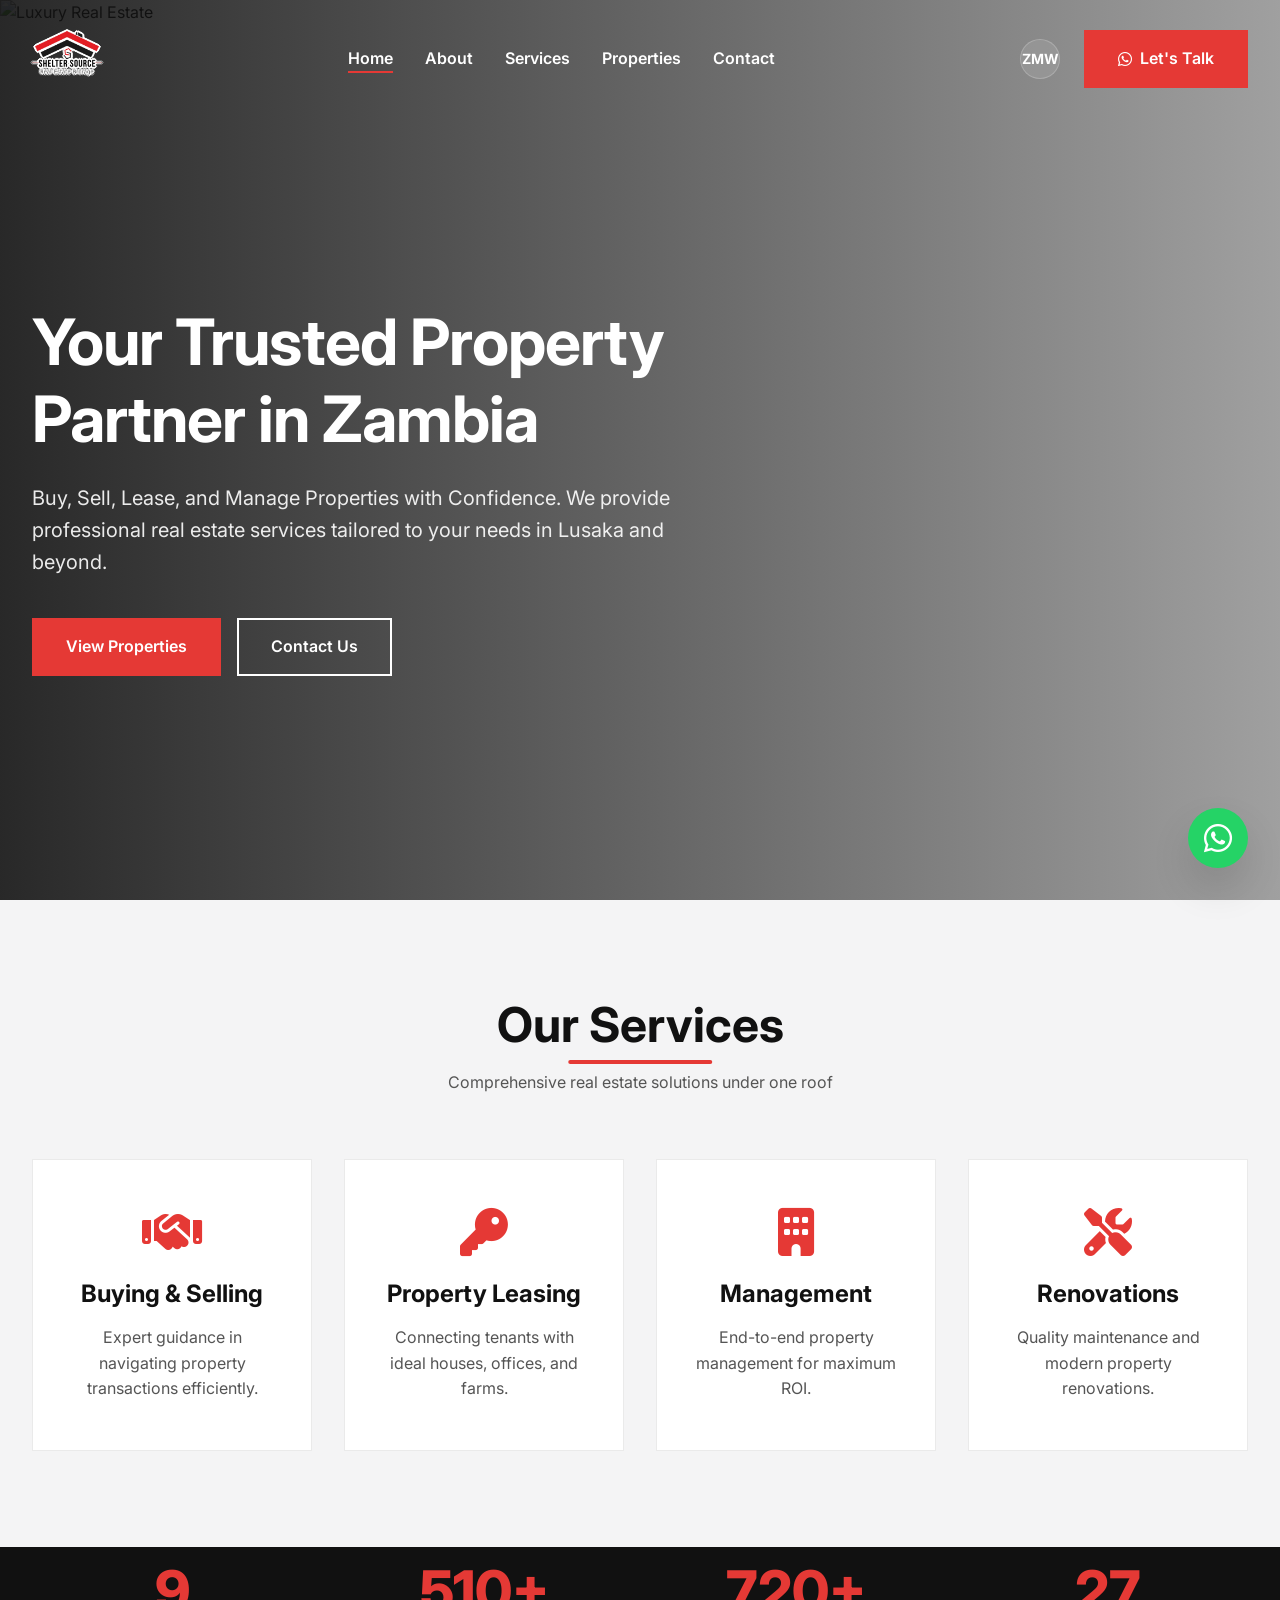
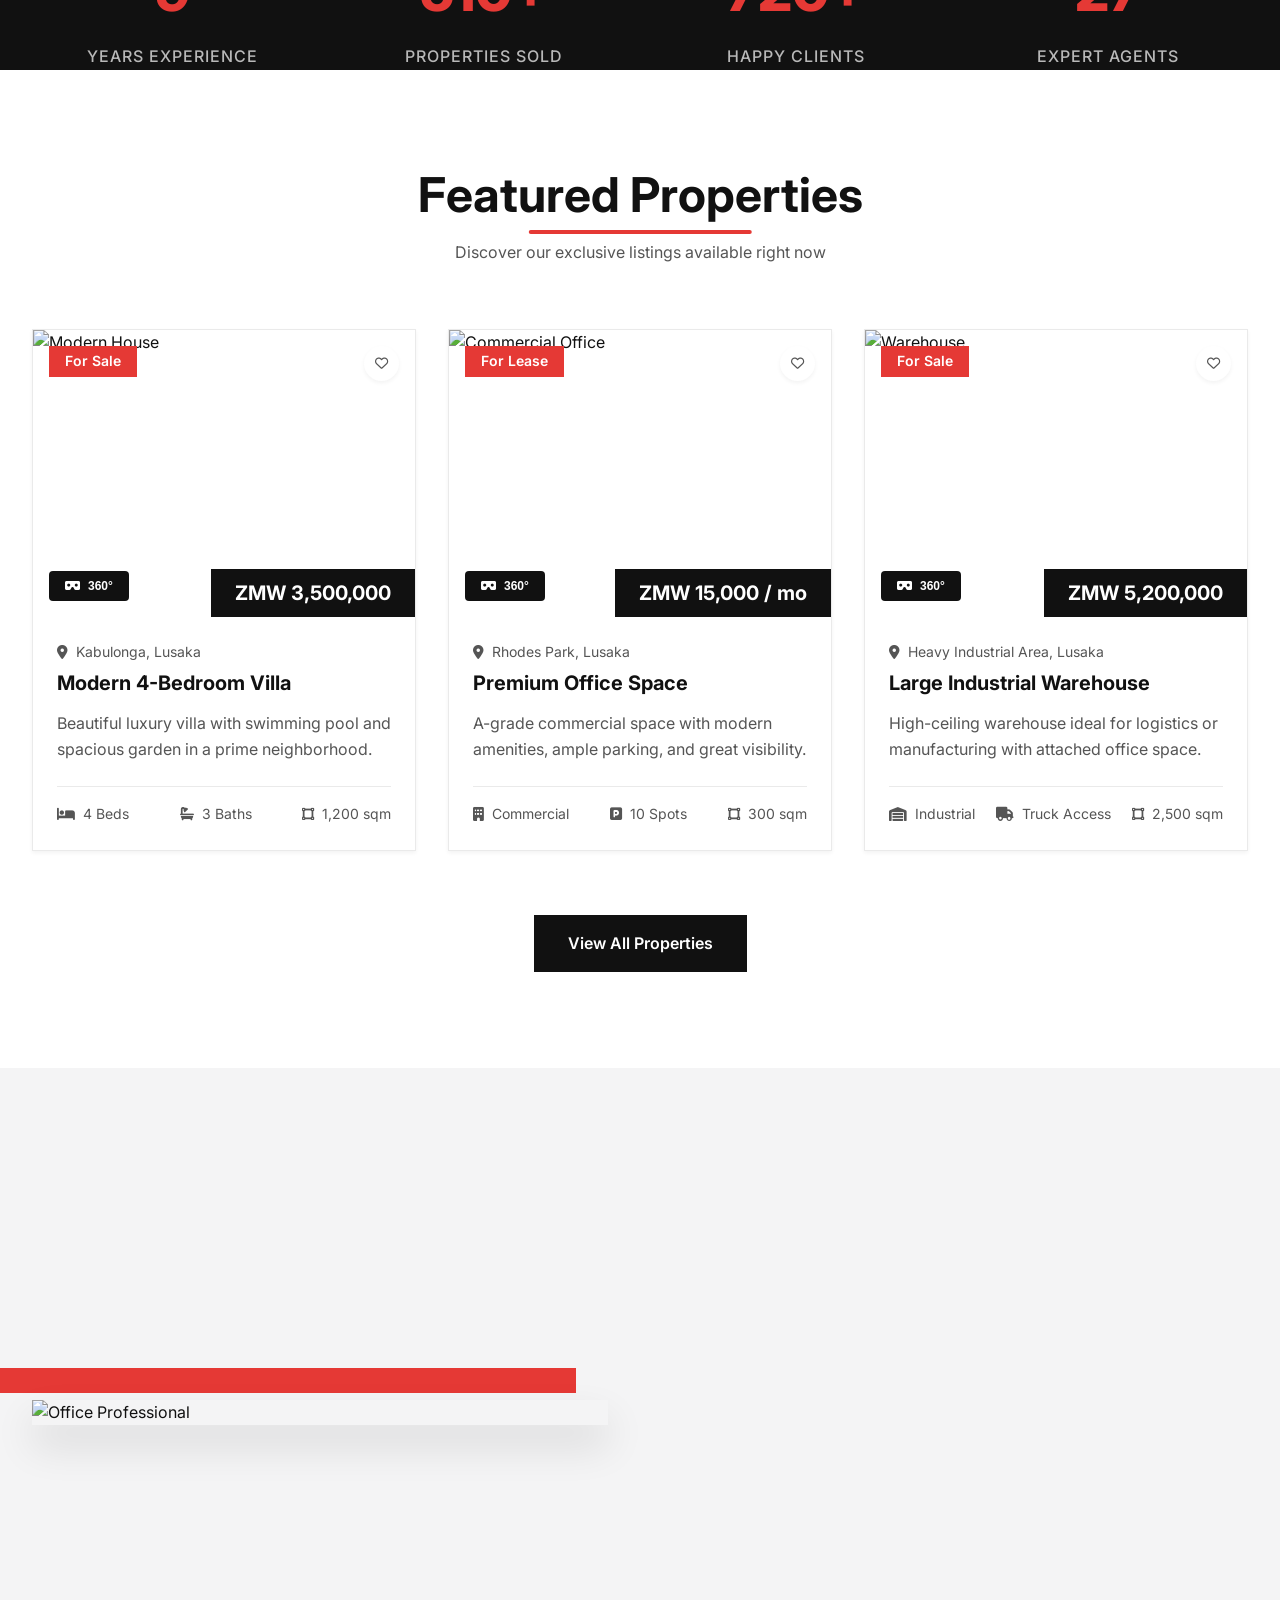
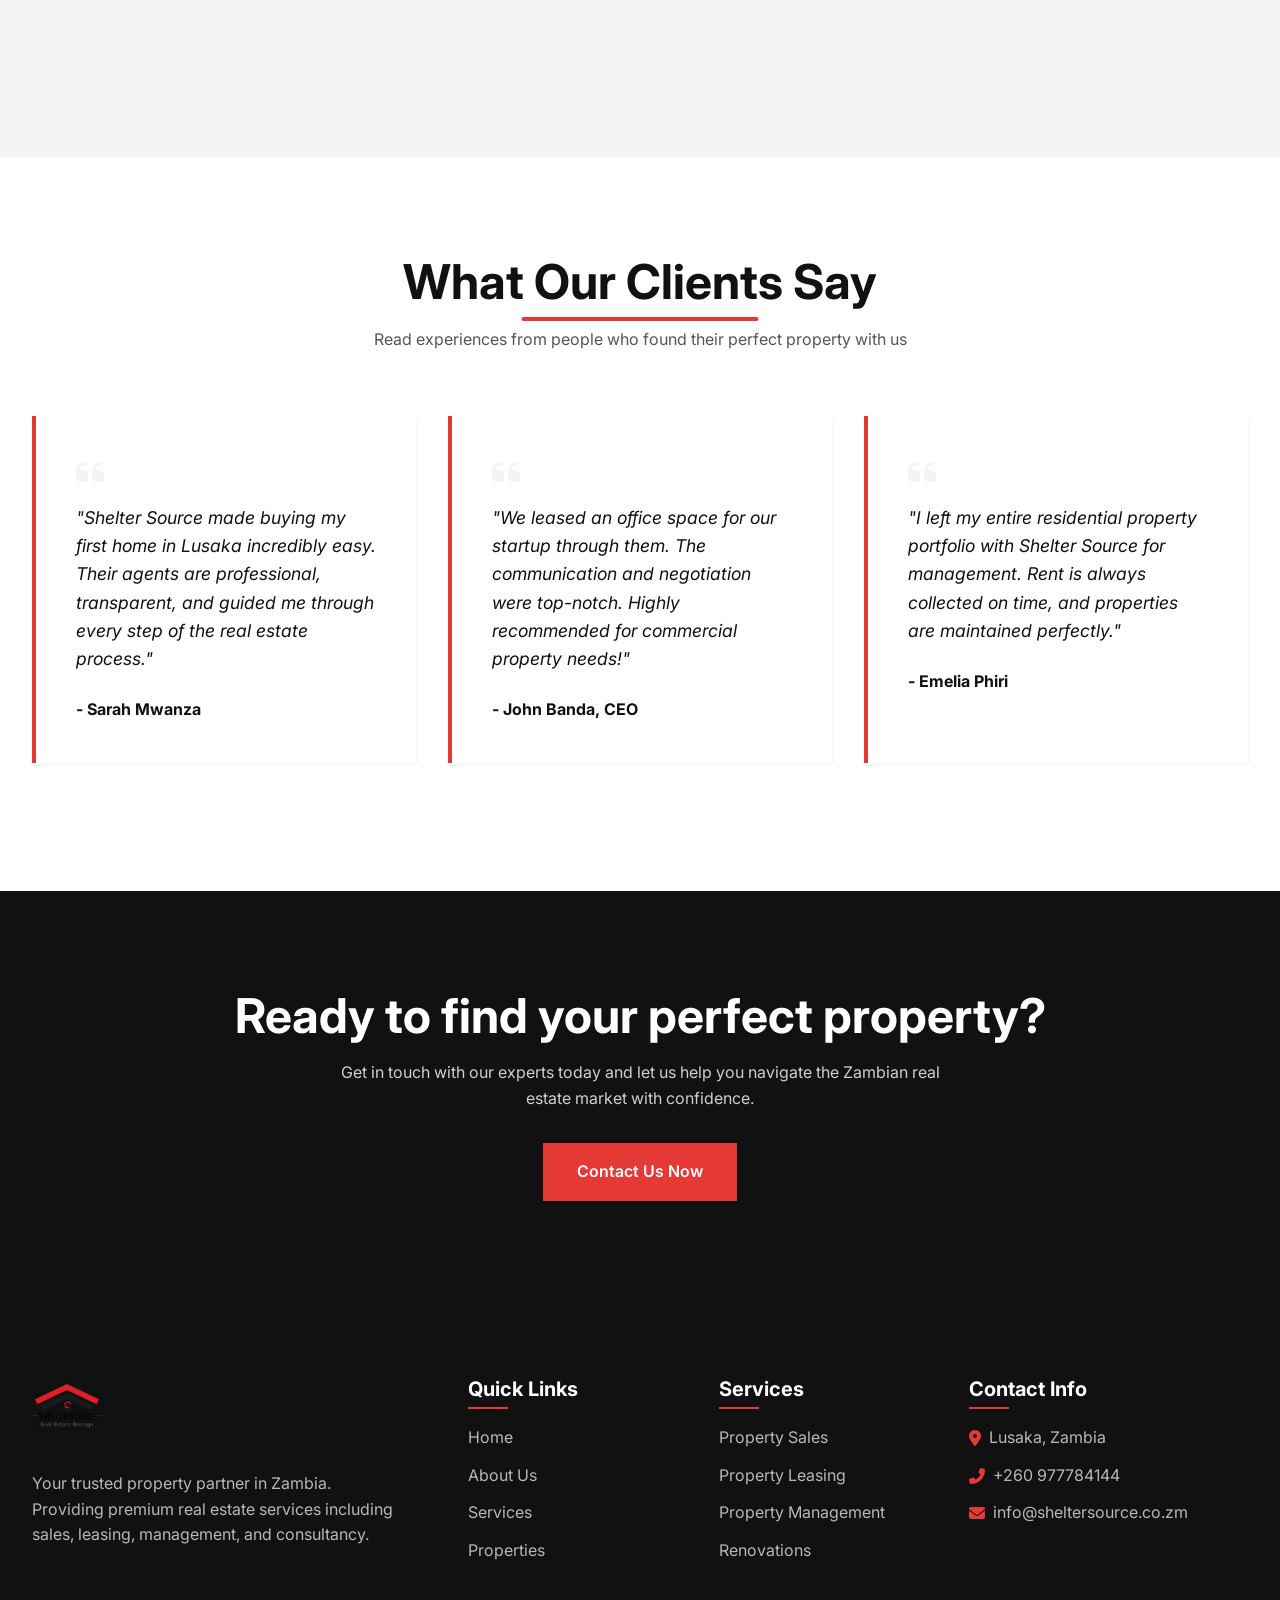
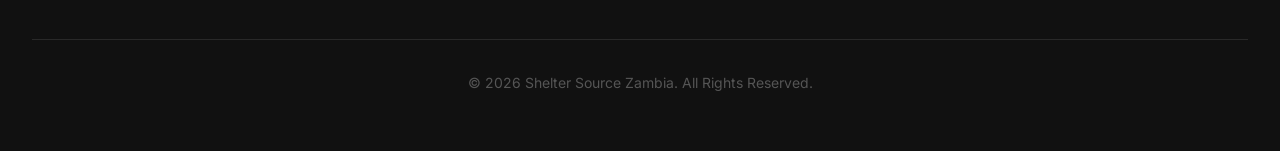
==== commit e5446b6d: "feat: implement base website layout with core CSS, HTML structure, and initialization scripts" ====
--- a/index.html
+++ b/index.html
@@ -148,6 +148,7 @@
                     <div class="property-img-wrapper">
                         <div class="property-badge">For Sale</div>
                         <button class="wishlist-btn" title="Add to Wishlist"><i class="far fa-heart"></i></button>
+                        <button class="tour-btn" title="Start Virtual Tour"><i class="fas fa-vr-cardboard"></i> 360°</button>
                         <img src="https://images.unsplash.com/photo-1512917774080-9991f1c4c750?auto=format&fit=crop&w=800&q=80" alt="Modern House">
                         <div class="property-price">ZMW 3,500,000</div>
                     </div>
@@ -168,6 +169,7 @@
                     <div class="property-img-wrapper">
                         <div class="property-badge">For Lease</div>
                         <button class="wishlist-btn" title="Add to Wishlist"><i class="far fa-heart"></i></button>
+                        <button class="tour-btn" title="Start Virtual Tour"><i class="fas fa-vr-cardboard"></i> 360°</button>
                         <img src="https://images.unsplash.com/photo-1497366216548-37526070297c?auto=format&fit=crop&w=800&q=80" alt="Commercial Office">
                         <div class="property-price">ZMW 15,000 / mo</div>
                     </div>
@@ -188,6 +190,7 @@
                     <div class="property-img-wrapper">
                         <div class="property-badge">For Sale</div>
                         <button class="wishlist-btn" title="Add to Wishlist"><i class="far fa-heart"></i></button>
+                        <button class="tour-btn" title="Start Virtual Tour"><i class="fas fa-vr-cardboard"></i> 360°</button>
                         <img src="https://images.unsplash.com/photo-1586528116311-ad8ed745330c?auto=format&fit=crop&w=800&q=80" alt="Warehouse">
                         <div class="property-price">ZMW 5,200,000</div>
                     </div>
@@ -334,6 +337,31 @@
         <i class="fab fa-whatsapp"></i>
     </a>
 
+    <!-- Concierge Chat -->
+    <div class="concierge-chat" id="conciergeChat">
+        <div class="chat-header">
+            <div class="chat-avatar">
+                <img src="Assets/logo.png" alt="Concierge">
+            </div>
+            <div class="chat-info">
+                <h4>Shelter Concierge</h4>
+                <span>Online</span>
+            </div>
+            <button class="chat-close" id="closeChat"><i class="fas fa-times"></i></button>
+        </div>
+        <div class="chat-body">
+            <div class="chat-message">
+                Hello! Welcome to Shelter Source Zambia. How can we help you today?
+            </div>
+            <div class="chat-options">
+                <button class="chat-opt" data-msg="I want to buy a property">🏠 I want to Buy</button>
+                <button class="chat-opt" data-msg="I am looking for a lease">🔑 Looking to Lease</button>
+                <button class="chat-opt" data-msg="I need property management">📈 Management</button>
+                <button class="chat-opt" data-msg="I want to talk to an agent">📞 Talk to Agent</button>
+            </div>
+        </div>
+    </div>
+
     <!-- Mobile Quick Actions -->
     <div class="mobile-actions">
         <a href="tel:+260977784144" class="m-action"><i class="fas fa-phone"></i><span>Call</span></a>
@@ -341,6 +369,28 @@
         <a href="mailto:info@sheltersource.co.zm" class="m-action"><i class="fas fa-envelope"></i><span>Email</span></a>
     </div>
 
+    <!-- Virtual Tour Modal -->
+    <div class="modal" id="tourModal">
+        <div class="modal-content tour-modal">
+            <button class="modal-close" id="closeModal">&times;</button>
+            <div class="tour-header">
+                <h3>360° Virtual Tour Experience</h3>
+                <p>Kabulonga Modern Villa</p>
+            </div>
+            <div class="tour-view">
+                <img src="https://images.unsplash.com/photo-1512917774080-9991f1c4c750?auto=format&fit=crop&w=1200&q=80" alt="360 View">
+                <div class="tour-overlay-icon">
+                    <i class="fas fa-sync-alt fa-spin"></i>
+                    <span>Loading 360° Panorama...</span>
+                </div>
+            </div>
+            <div class="tour-footer">
+                <p>This is a simulated experience. Contact us for a live VR walkthrough.</p>
+                <a href="https://wa.me/260977784144" class="btn btn-primary">Schedule Live Tour</a>
+            </div>
+        </div>
+    </div>
+
     <!-- Scripts -->
     <script src="js/main.js"></script>
 </body>
--- a/css/style.css
+++ b/css/style.css
@@ -980,6 +980,136 @@
   margin-top: 0.5rem;
 }
 
+/* Concierge Chat */
+.concierge-chat {
+  position: fixed;
+  bottom: 100px;
+  right: 2rem;
+  width: 320px;
+  background: rgba(255, 255, 255, 0.95);
+  backdrop-filter: blur(10px);
+  border: 1px solid rgba(255, 255, 255, 0.3);
+  box-shadow: var(--shadow-lg);
+  z-index: 2000;
+  border-radius: 1rem;
+  overflow: hidden;
+  display: none; /* Controlled by JS */
+  flex-direction: column;
+  animation: chatSlideIn 0.5s cubic-bezier(0.175, 0.885, 0.32, 1.275);
+}
+
+@keyframes chatSlideIn {
+  from { transform: translateY(50px) scale(0.9); opacity: 0; }
+  to { transform: translateY(0) scale(1); opacity: 1; }
+}
+
+.chat-header {
+  background-color: var(--secondary);
+  color: white;
+  padding: 1.25rem;
+  display: flex;
+  align-items: center;
+  gap: 1rem;
+  position: relative;
+}
+
+.chat-avatar {
+  width: 40px;
+  height: 40px;
+  background: white;
+  border-radius: 50%;
+  padding: 5px;
+}
+
+.chat-avatar img {
+  width: 100%;
+  height: 100%;
+  object-fit: contain;
+}
+
+.chat-info h4 {
+  color: white;
+  margin: 0;
+  font-size: 1rem;
+}
+
+.chat-info span {
+  font-size: 0.75rem;
+  color: #4ade80; /* Online green */
+  display: flex;
+  align-items: center;
+  gap: 4px;
+}
+
+.chat-info span::before {
+  content: '';
+  width: 6px;
+  height: 6px;
+  background-color: #4ade80;
+  border-radius: 50%;
+}
+
+.chat-close {
+  position: absolute;
+  top: 1rem;
+  right: 1rem;
+  background: none;
+  border: none;
+  color: white;
+  cursor: pointer;
+  font-size: 1.25rem;
+  opacity: 0.7;
+  transition: var(--transition);
+}
+
+.chat-close:hover { opacity: 1; }
+
+.chat-body {
+  padding: 1.5rem;
+}
+
+.chat-message {
+  background-color: var(--light-gray);
+  padding: 1rem;
+  border-radius: 0.5rem 0.5rem 0.5rem 0;
+  font-size: 0.9375rem;
+  margin-bottom: 1.5rem;
+  position: relative;
+}
+
+.chat-options {
+  display: flex;
+  flex-direction: column;
+  gap: 0.5rem;
+}
+
+.chat-opt {
+  background-color: white;
+  border: 1px solid var(--border-color);
+  padding: 0.75rem;
+  border-radius: 0.5rem;
+  text-align: left;
+  font-size: 0.875rem;
+  cursor: pointer;
+  transition: var(--transition);
+  font-weight: 500;
+}
+
+.chat-opt:hover {
+  background-color: var(--primary);
+  color: white;
+  border-color: var(--primary);
+  transform: translateX(5px);
+}
+
+@media (max-width: 768px) {
+  .concierge-chat {
+    width: calc(100% - 2rem);
+    right: 1rem;
+    bottom: 160px;
+  }
+}
+
 /* Mobile Quick Actions */
 .mobile-actions {
   display: none;
@@ -1029,6 +1159,133 @@
     bottom: 5rem; /* Move up to avoid overlap */
   }
 }
+
+/* Virtual Tour Button */
+.tour-btn {
+  position: absolute;
+  bottom: 1rem;
+  left: 1rem;
+  background-color: var(--secondary);
+  color: white;
+  border: none;
+  padding: 0.5rem 1rem;
+  font-size: 0.75rem;
+  font-weight: 700;
+  border-radius: 4px;
+  cursor: pointer;
+  display: flex;
+  align-items: center;
+  gap: 0.5rem;
+  z-index: 2;
+  transition: var(--transition);
+}
+
+.tour-btn:hover {
+  background-color: var(--primary);
+  transform: translateY(-2px);
+}
+
+/* Modal System */
+.modal {
+  position: fixed;
+  top: 0;
+  left: 0;
+  width: 100%;
+  height: 100%;
+  background-color: rgba(0,0,0,0.9);
+  display: none;
+  align-items: center;
+  justify-content: center;
+  z-index: 3000;
+  padding: 2rem;
+}
+
+.modal.active {
+  display: flex;
+}
+
+.modal-content {
+  background-color: var(--bg-color);
+  width: 100%;
+  max-width: 900px;
+  position: relative;
+  border-radius: 8px;
+  overflow: hidden;
+  animation: modalScale 0.4s cubic-bezier(0.175, 0.885, 0.32, 1.275);
+}
+
+@keyframes modalScale {
+  from { transform: scale(0.8); opacity: 0; }
+  to { transform: scale(1); opacity: 1; }
+}
+
+.modal-close {
+  position: absolute;
+  top: 1rem;
+  right: 1.5rem;
+  font-size: 2rem;
+  background: none;
+  border: none;
+  color: var(--text-dark);
+  cursor: pointer;
+  z-index: 10;
+}
+
+.tour-modal {
+  background-color: #000;
+  color: white;
+}
+
+.tour-header {
+  padding: 2rem;
+  text-align: center;
+}
+
+.tour-header h3 { color: white; margin-bottom: 0.5rem; }
+.tour-header p { color: var(--primary); font-weight: 600; margin: 0; }
+
+.tour-view {
+  width: 100%;
+  aspect-ratio: 16/9;
+  position: relative;
+  overflow: hidden;
+}
+
+.tour-view img {
+  width: 100%;
+  height: 100%;
+  object-fit: cover;
+  filter: brightness(0.6) blur(2px);
+}
+
+.tour-overlay-icon {
+  position: absolute;
+  top: 50%;
+  left: 50%;
+  transform: translate(-50%, -50%);
+  text-align: center;
+}
+
+.tour-overlay-icon i {
+  font-size: 4rem;
+  color: white;
+  margin-bottom: 1rem;
+}
+
+.tour-overlay-icon span {
+  display: block;
+  font-weight: 600;
+  letter-spacing: 2px;
+  text-transform: uppercase;
+}
+
+.tour-footer {
+  padding: 2rem;
+  text-align: center;
+  background-color: #111;
+}
+
+.tour-footer p { margin-bottom: 1.5rem; }
 
 /* Responsive */
 @media (max-width: 992px) {
